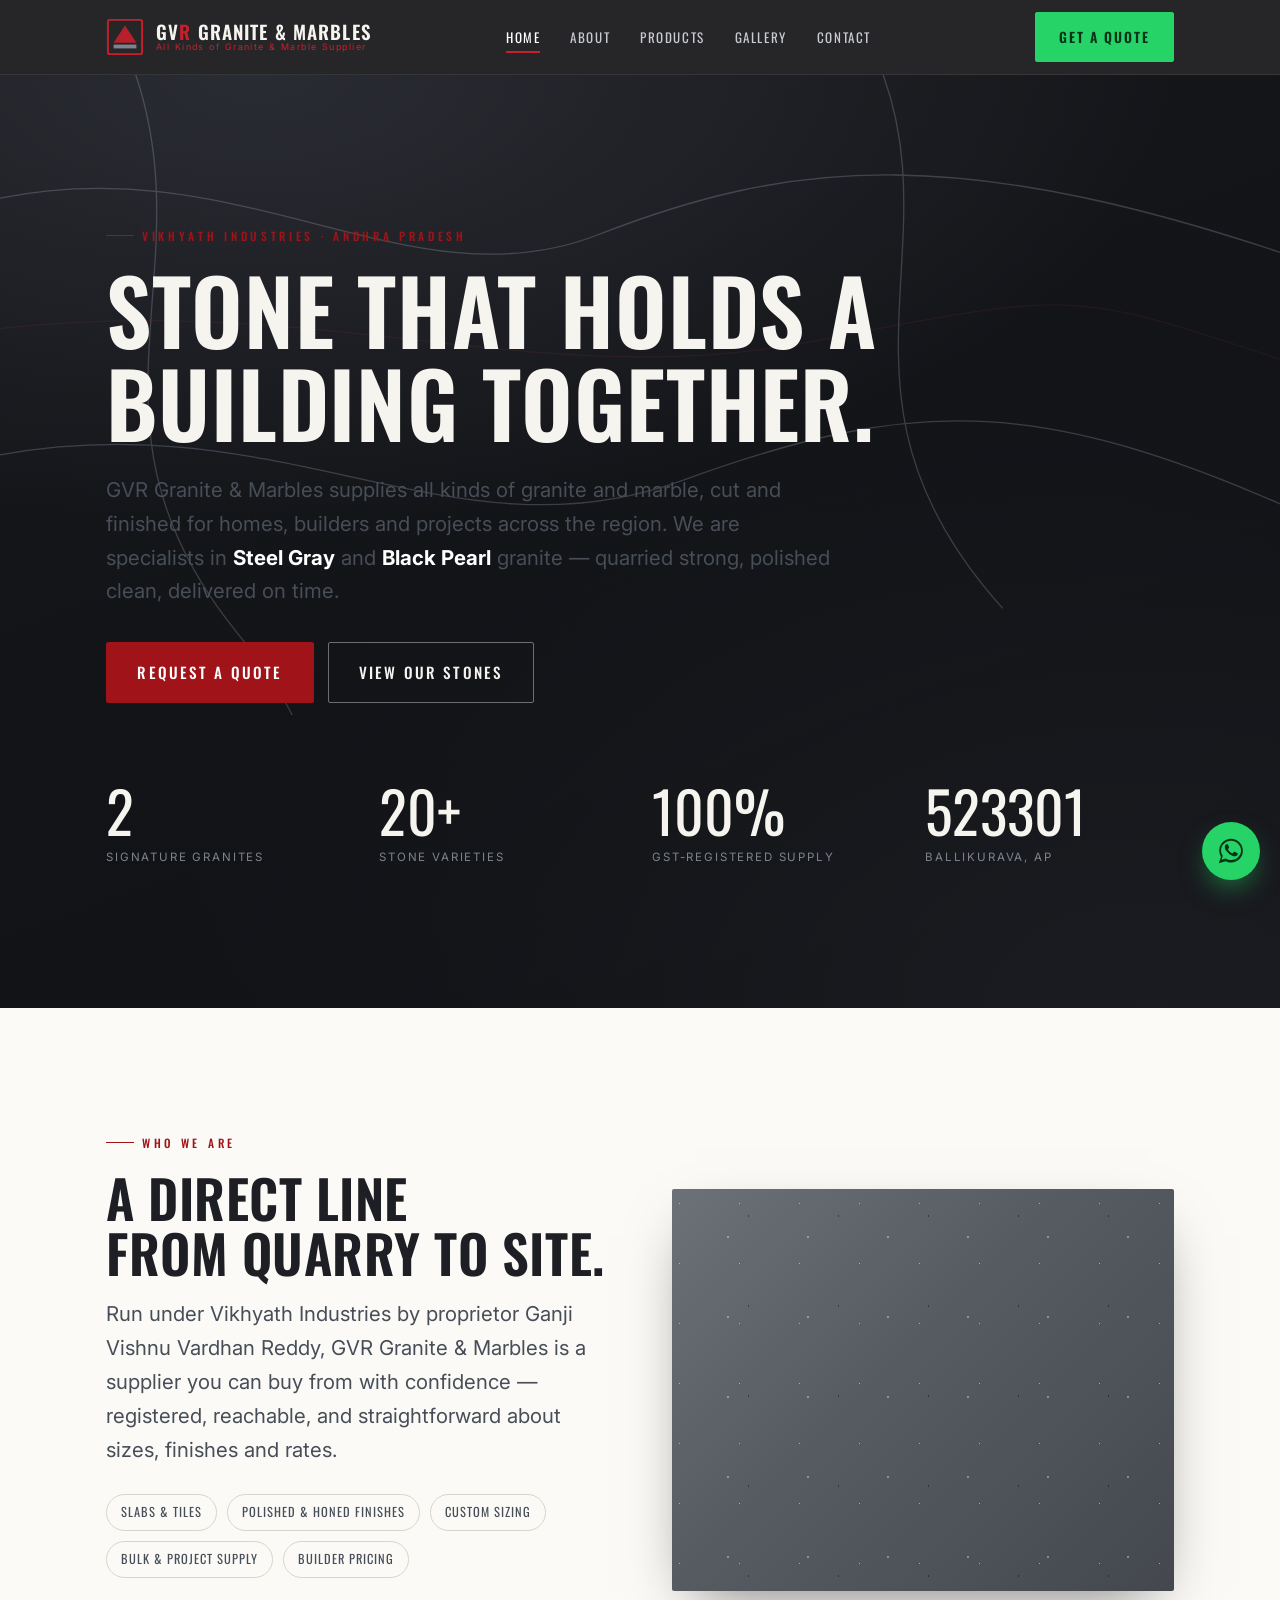
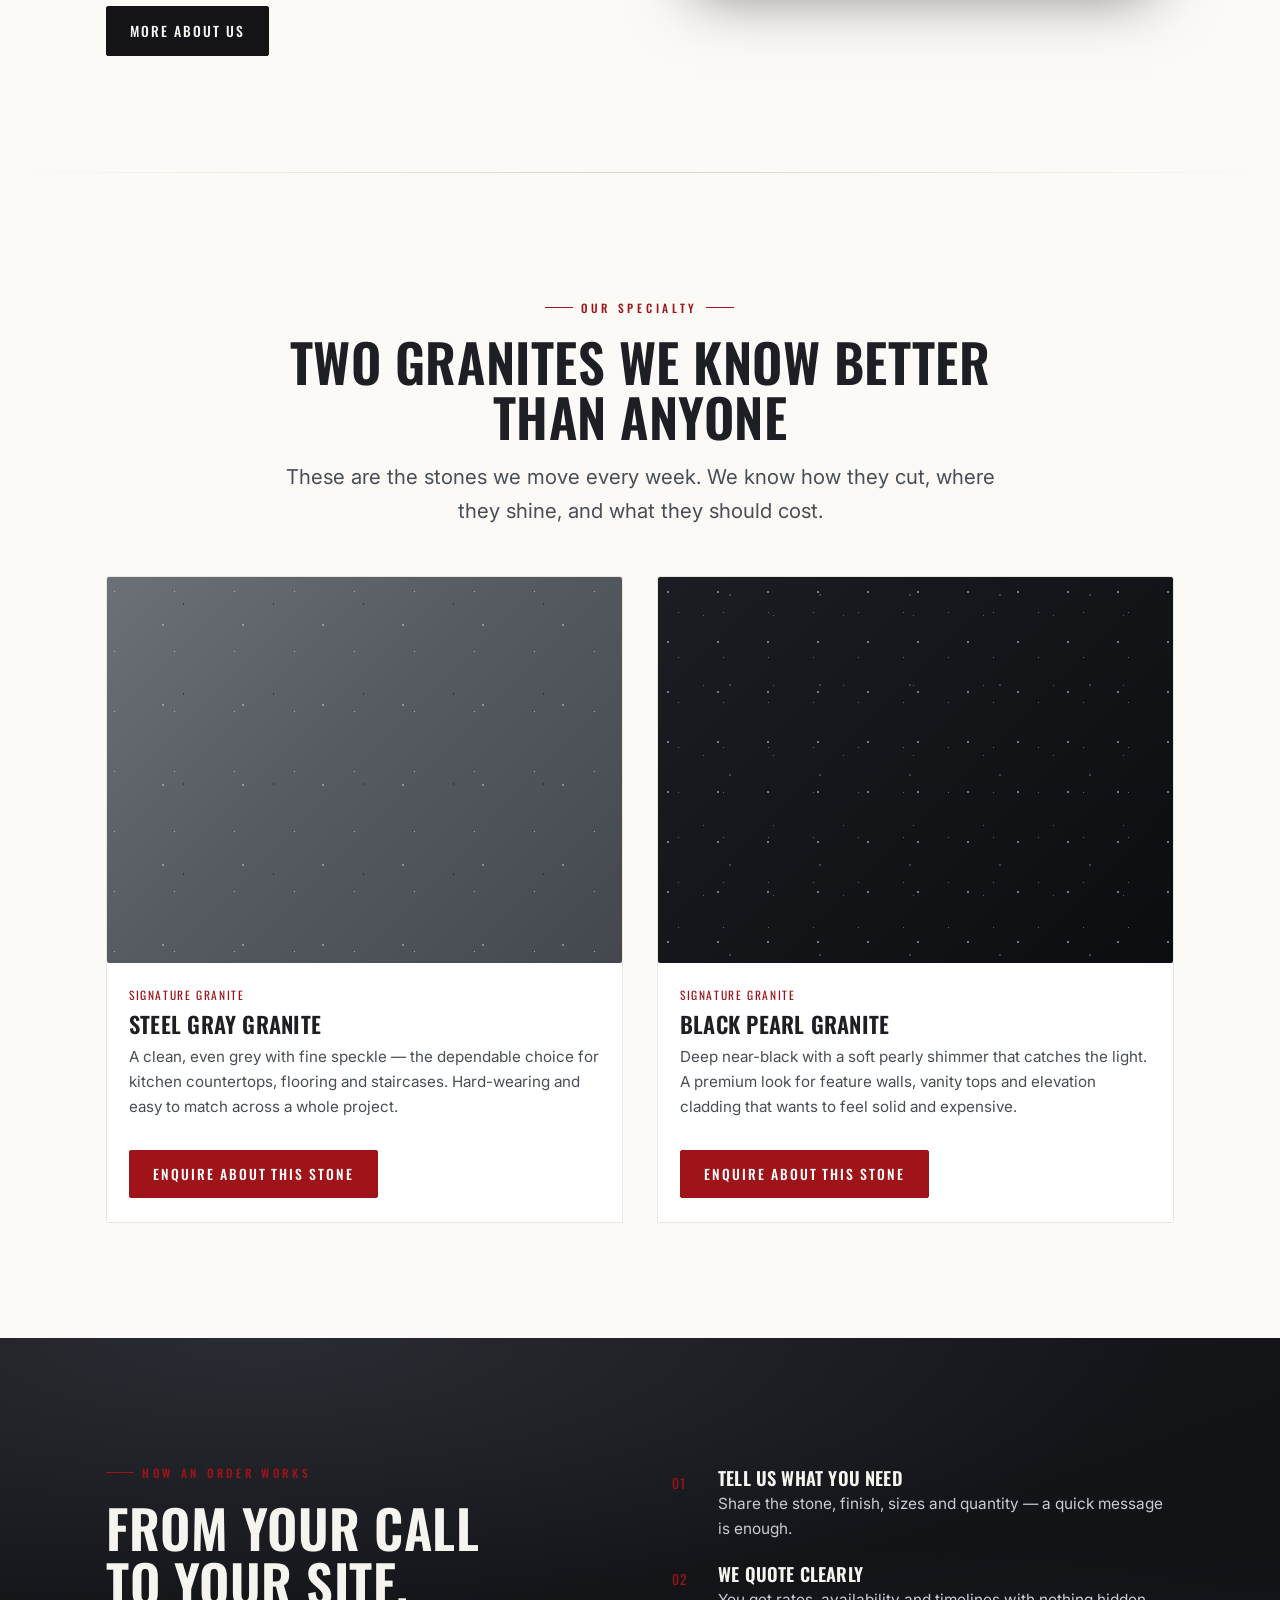
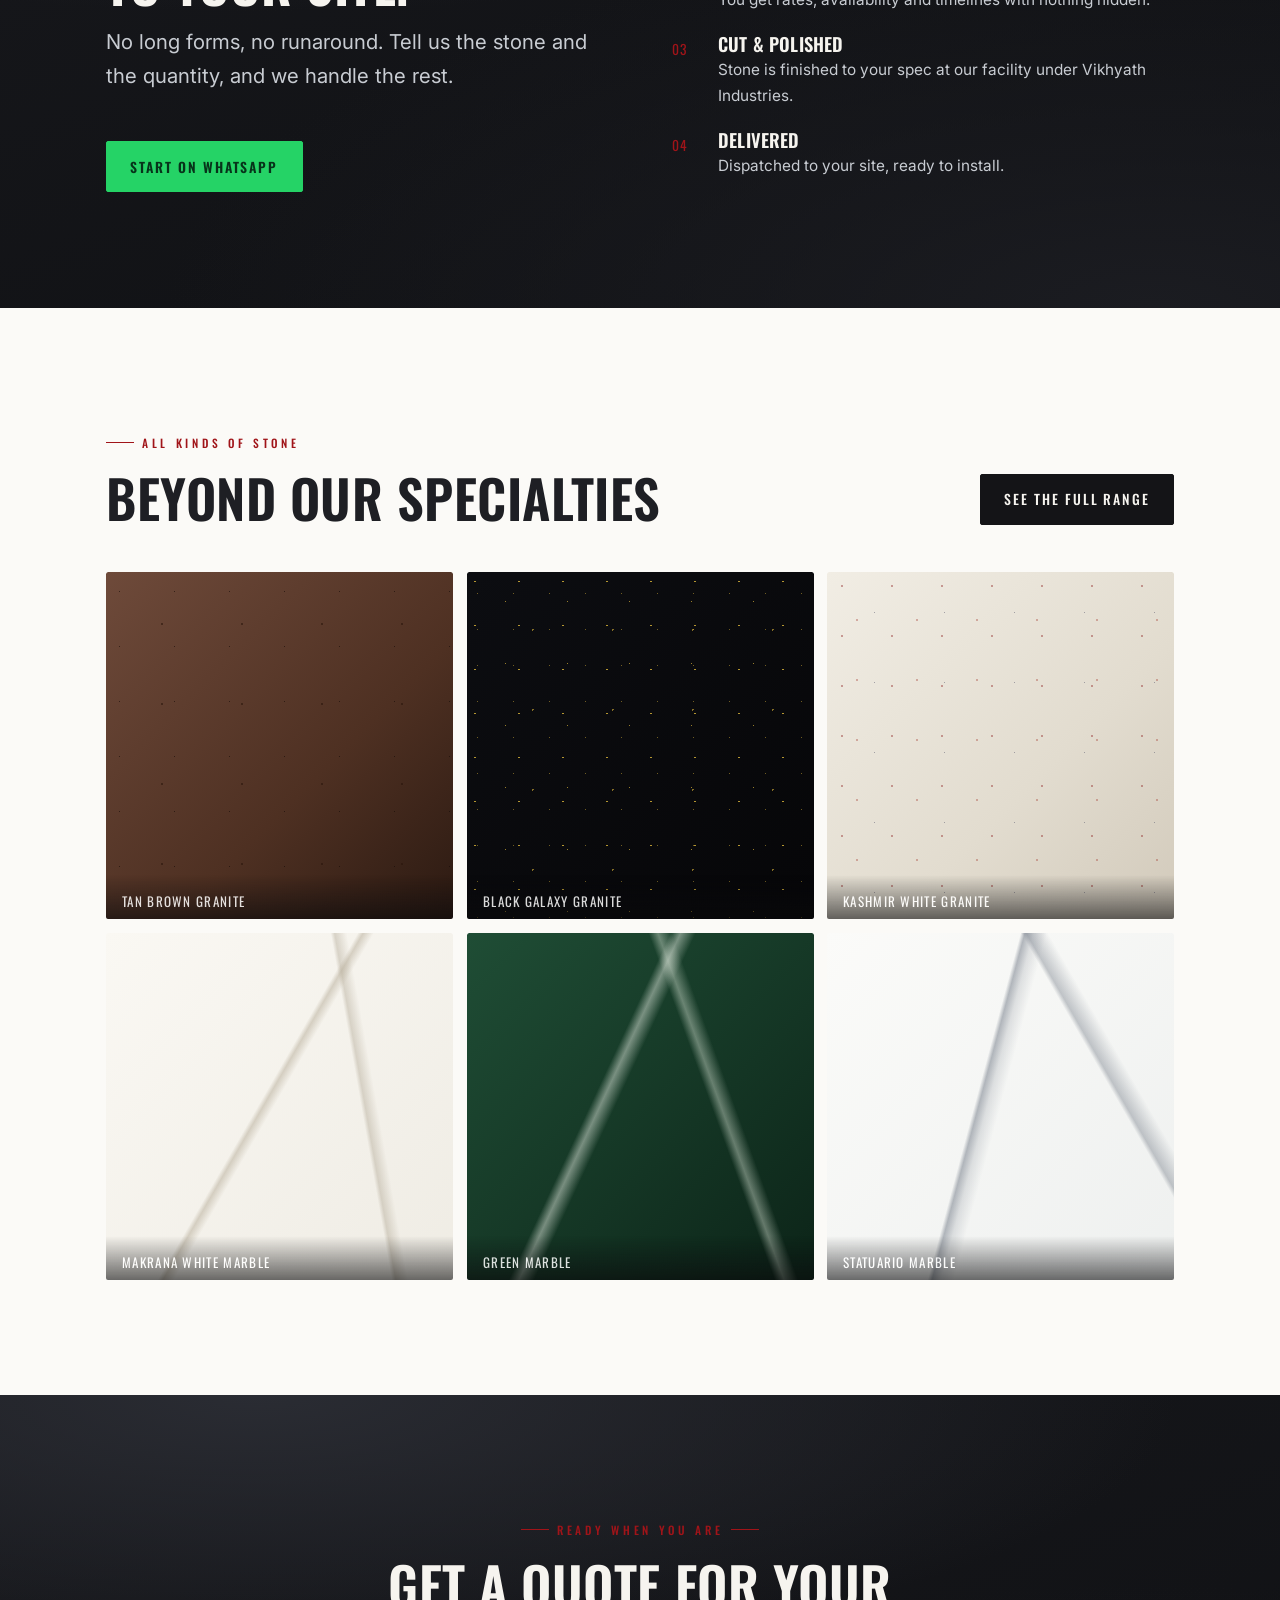
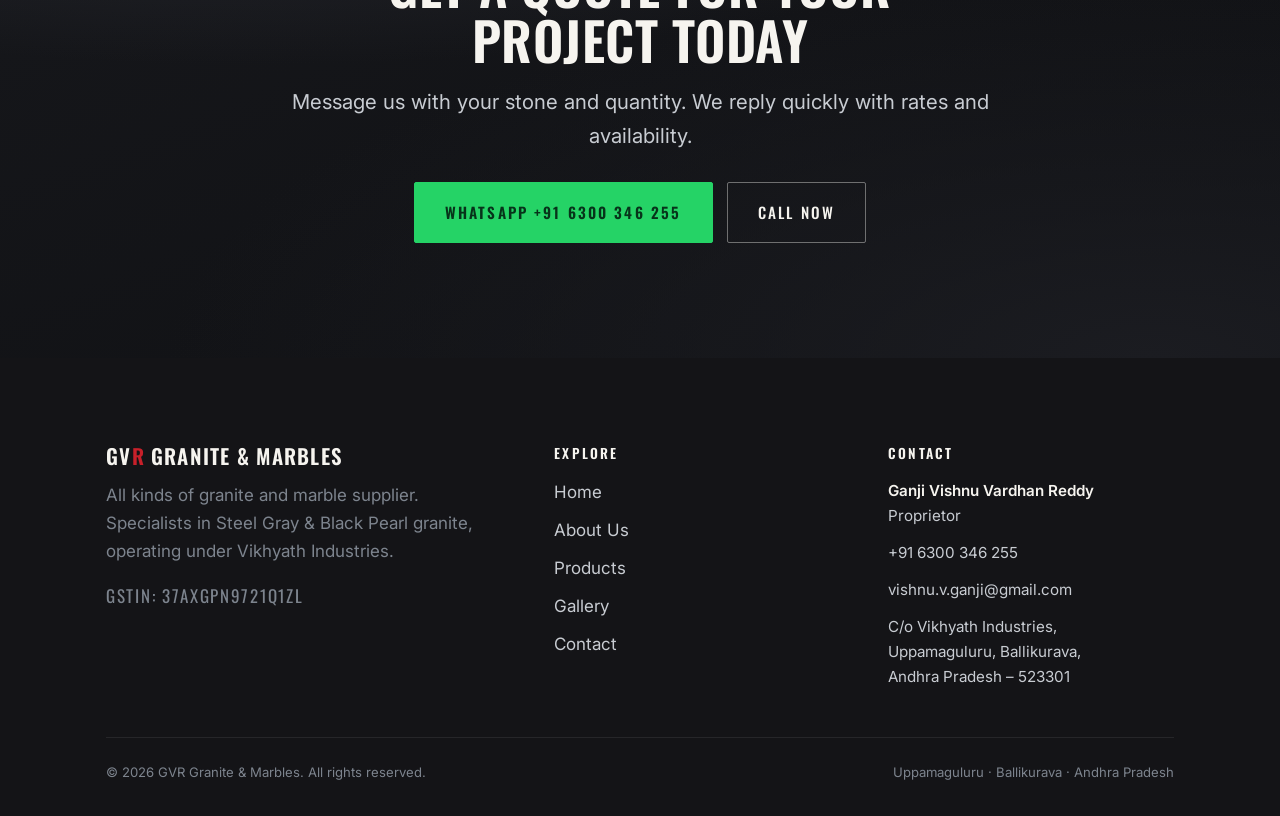
==== index.html @ cd46af51 "Add files via upload" ====
<!DOCTYPE html>
<html lang="en">
<head>
<meta charset="UTF-8" />
<meta name="viewport" content="width=device-width, initial-scale=1" />
<title>GVR Granite &amp; Marbles — All Kinds of Granite &amp; Marble Supplier | Andhra Pradesh</title>
<meta name="description" content="GVR Granite & Marbles — supplier of all kinds of granite and marble. Specialists in Steel Gray and Black Pearl granite. Based in Ballikurava, Andhra Pradesh. Get a quote on WhatsApp." />
<link rel="preconnect" href="https://fonts.googleapis.com" />
<link rel="preconnect" href="https://fonts.gstatic.com" crossorigin />
<link href="https://fonts.googleapis.com/css2?family=Oswald:wght@400;500;600;700&family=Inter:wght@400;500;600&display=swap" rel="stylesheet" />
<link rel="stylesheet" href="styles.css" />
</head>
<body>

<!-- ============ HEADER ============ -->
<header class="site-header">
  <div class="wrap nav">
    <a class="brand" href="index.html" aria-label="GVR Granite and Marbles home">
      <span class="brand__mark" aria-hidden="true">
        <svg viewBox="0 0 40 40" width="38" height="38" fill="none">
          <rect x="2" y="2" width="36" height="36" rx="2" stroke="#c8202a" stroke-width="2"/>
          <path d="M8 26 L20 8 L32 26 Z" fill="#c8202a" opacity="0.9"/>
          <rect x="8" y="28" width="24" height="4" fill="#7d848e"/>
        </svg>
      </span>
      <span class="brand__name">GV<span>R</span> Granite &amp; Marbles
        <span class="brand__sub">All Kinds of Granite &amp; Marble Supplier</span>
      </span>
    </a>

    <button class="nav__toggle" aria-label="Menu" aria-controls="navLinks" aria-expanded="false"><span></span></button>

    <ul class="nav__links" id="navLinks">
      <li><a href="index.html" aria-current="page">Home</a></li>
      <li><a href="about.html">About</a></li>
      <li><a href="products.html">Products</a></li>
      <li><a href="gallery.html">Gallery</a></li>
      <li><a href="contact.html">Contact</a></li>
      <li><a class="btn btn--wa btn--wa-mobile" href="https://wa.me/916300346255?text=Hello%20GVR%20Granite%20%26%20Marbles%2C%20I%27d%20like%20a%20quote." target="_blank" rel="noopener">WhatsApp Us</a></li>
    </ul>

    <div class="nav__cta">
      <a class="btn btn--wa" href="https://wa.me/916300346255?text=Hello%20GVR%20Granite%20%26%20Marbles%2C%20I%27d%20like%20a%20quote." target="_blank" rel="noopener">Get a Quote</a>
    </div>
  </div>
</header>

<!-- ============ HERO ============ -->
<section class="slab section" style="padding-block: clamp(72px,11vw,150px);">
  <svg class="slab__veins" viewBox="0 0 1200 600" preserveAspectRatio="xMidYMid slice" aria-hidden="true">
    <g stroke="#9aa3ad" fill="none" stroke-width="1.2" opacity="0.55">
      <path d="M-20 120 C 220 60, 380 220, 560 150 S 900 60, 1240 180"/>
      <path d="M-20 360 C 260 300, 420 460, 640 380 S 980 300, 1240 420"/>
      <path d="M120 -20 C 200 180, 60 320, 220 520 S 180 640, 260 640"/>
      <path d="M820 -20 C 900 160, 760 300, 940 500"/>
    </g>
    <g stroke="#c8202a" fill="none" stroke-width="0.8" opacity="0.28">
      <path d="M-20 240 C 300 200, 500 300, 760 250 S 1000 200, 1240 280"/>
    </g>
  </svg>

  <div class="wrap" style="position:relative;">
    <p class="eyebrow reveal">Vikhyath Industries · Andhra Pradesh</p>
    <h1 class="h-display reveal" style="max-width: 18ch;">Stone that holds a building together.</h1>
    <p class="lead reveal" style="margin-top: 24px;">
      GVR Granite &amp; Marbles supplies all kinds of granite and marble, cut and finished
      for homes, builders and projects across the region. We are specialists in
      <strong style="color:#fff;">Steel Gray</strong> and <strong style="color:#fff;">Black Pearl</strong> granite —
      quarried strong, polished clean, delivered on time.
    </p>
    <div class="btnrow reveal" style="margin-top: 34px;">
      <a class="btn btn--lg" href="contact.html">Request a Quote</a>
      <a class="btn btn--ghost btn--lg" href="products.html">View Our Stones</a>
    </div>

    <div class="stats mt-l reveal" style="margin-top: clamp(48px,7vw,80px);">
      <div><div class="stat__num" data-count="2">0</div><div class="stat__lbl">Signature Granites</div></div>
      <div><div class="stat__num" data-count="20" data-suffix="+">0</div><div class="stat__lbl">Stone Varieties</div></div>
      <div><div class="stat__num" data-count="100" data-suffix="%">0</div><div class="stat__lbl">GST-Registered Supply</div></div>
      <div><div class="stat__num">523301</div><div class="stat__lbl">Ballikurava, AP</div></div>
    </div>
  </div>
</section>

<!-- ============ INTRO / WHY ============ -->
<section class="section">
  <div class="wrap split">
    <div class="reveal">
      <p class="eyebrow">Who we are</p>
      <h2 class="h-section">A direct line<br>from quarry to site.</h2>
      <p class="lead" style="margin-top:18px;">
        Run under Vikhyath Industries by proprietor Ganji Vishnu Vardhan Reddy, GVR
        Granite &amp; Marbles is a supplier you can buy from with confidence — registered,
        reachable, and straightforward about sizes, finishes and rates.
      </p>
      <ul class="chips mt-m">
        <li>Slabs &amp; tiles</li>
        <li>Polished &amp; honed finishes</li>
        <li>Custom sizing</li>
        <li>Bulk &amp; project supply</li>
        <li>Builder pricing</li>
      </ul>
      <a class="btn btn--dark mt-m" href="about.html">More about us</a>
    </div>
    <div class="split__media reveal">
      <div class="swatch stone--steel-gray swatch--live" role="img" aria-label="Steel Gray granite texture"></div>
    </div>
  </div>
</section>

<hr class="divider-cut" />

<!-- ============ SPECIALTIES ============ -->
<section class="section">
  <div class="wrap">
    <div class="center" style="max-width:720px;margin-inline:auto;">
      <p class="eyebrow center reveal">Our specialty</p>
      <h2 class="h-section reveal">Two granites we know better than anyone</h2>
      <p class="lead reveal" style="margin:16px auto 0;">
        These are the stones we move every week. We know how they cut, where they shine,
        and what they should cost.
      </p>
    </div>

    <div class="grid grid--2 mt-l">
      <article class="card reveal">
        <div class="swatch stone--steel-gray" role="img" aria-label="Steel Gray granite"></div>
        <div class="card__body">
          <span class="card__meta">Signature granite</span>
          <h3 class="card__title">Steel Gray Granite</h3>
          <p class="card__text">A clean, even grey with fine speckle — the dependable choice for kitchen
            countertops, flooring and staircases. Hard-wearing and easy to match across a whole project.</p>
          <div class="card__foot">
            <button class="btn" data-enquire="Steel Gray Granite">Enquire about this stone</button>
          </div>
        </div>
      </article>

      <article class="card reveal">
        <div class="swatch stone--black-pearl" role="img" aria-label="Black Pearl granite"></div>
        <div class="card__body">
          <span class="card__meta">Signature granite</span>
          <h3 class="card__title">Black Pearl Granite</h3>
          <p class="card__text">Deep near-black with a soft pearly shimmer that catches the light. A premium look
            for feature walls, vanity tops and elevation cladding that wants to feel solid and expensive.</p>
          <div class="card__foot">
            <button class="btn" data-enquire="Black Pearl Granite">Enquire about this stone</button>
          </div>
        </div>
      </article>
    </div>
  </div>
</section>

<!-- ============ PROCESS ============ -->
<section class="slab section">
  <div class="wrap">
    <div class="split">
      <div class="reveal">
        <p class="eyebrow">How an order works</p>
        <h2 class="h-section" style="color:var(--marble);">From your call<br>to your site.</h2>
        <p class="lead" style="color:var(--mist);margin-top:16px;">
          No long forms, no runaround. Tell us the stone and the quantity, and we handle the rest.
        </p>
        <a class="btn btn--wa mt-m" href="https://wa.me/916300346255?text=Hello%2C%20I%27d%20like%20to%20start%20an%20order." target="_blank" rel="noopener">Start on WhatsApp</a>
      </div>
      <div class="reveal">
        <ul class="feature-list" style="--c:var(--marble);">
          <li><span class="fnum">01</span><div><h4 style="color:var(--marble);">Tell us what you need</h4><p style="color:var(--mist);">Share the stone, finish, sizes and quantity — a quick message is enough.</p></div></li>
          <li><span class="fnum">02</span><div><h4 style="color:var(--marble);">We quote clearly</h4><p style="color:var(--mist);">You get rates, availability and timelines with nothing hidden.</p></div></li>
          <li><span class="fnum">03</span><div><h4 style="color:var(--marble);">Cut &amp; polished</h4><p style="color:var(--mist);">Stone is finished to your spec at our facility under Vikhyath Industries.</p></div></li>
          <li><span class="fnum">04</span><div><h4 style="color:var(--marble);">Delivered</h4><p style="color:var(--mist);">Dispatched to your site, ready to install.</p></div></li>
        </ul>
      </div>
    </div>
  </div>
</section>

<!-- ============ RANGE PREVIEW ============ -->
<section class="section">
  <div class="wrap">
    <div style="display:flex;flex-wrap:wrap;justify-content:space-between;align-items:end;gap:18px;">
      <div class="reveal">
        <p class="eyebrow">All kinds of stone</p>
        <h2 class="h-section">Beyond our specialties</h2>
      </div>
      <a class="btn btn--dark reveal" href="products.html">See the full range</a>
    </div>

    <div class="gallery-grid mt-l">
      <figure class="reveal"><div class="swatch stone--tan-brown"></div><figcaption>Tan Brown Granite</figcaption></figure>
      <figure class="reveal"><div class="swatch stone--galaxy"></div><figcaption>Black Galaxy Granite</figcaption></figure>
      <figure class="reveal"><div class="swatch stone--kashmir-white"></div><figcaption>Kashmir White Granite</figcaption></figure>
      <figure class="reveal"><div class="swatch stone--makrana"></div><figcaption>Makrana White Marble</figcaption></figure>
      <figure class="reveal"><div class="swatch stone--green"></div><figcaption>Green Marble</figcaption></figure>
      <figure class="reveal"><div class="swatch stone--statuario"></div><figcaption>Statuario Marble</figcaption></figure>
    </div>
  </div>
</section>

<!-- ============ CTA BAND ============ -->
<section class="slab section">
  <div class="wrap cta-band">
    <p class="eyebrow center reveal">Ready when you are</p>
    <h2 class="h-section reveal">Get a quote for your project today</h2>
    <p class="lead reveal">Message us with your stone and quantity. We reply quickly with rates and availability.</p>
    <div class="btnrow reveal" style="justify-content:center;">
      <a class="btn btn--wa btn--lg" href="https://wa.me/916300346255?text=Hello%20GVR%20Granite%20%26%20Marbles%2C%20I%27d%20like%20a%20quote." target="_blank" rel="noopener">WhatsApp +91 6300 346 255</a>
      <a class="btn btn--ghost btn--lg" href="tel:+916300346255">Call now</a>
    </div>
  </div>
</section>

<!-- ============ FOOTER ============ -->
<footer class="site-footer">
  <div class="wrap">
    <div class="footer-grid">
      <div>
        <div class="brand" style="margin-bottom:14px;">
          <span class="brand__name" style="font-size:1.3rem;">GV<span style="color:var(--garnet-bright);">R</span> Granite &amp; Marbles</span>
        </div>
        <p class="muted" style="max-width:38ch;">All kinds of granite and marble supplier. Specialists in Steel Gray &amp; Black Pearl granite, operating under Vikhyath Industries.</p>
        <p class="gstin muted" style="margin-top:14px;">GSTIN: 37AXGPN9721Q1ZL</p>
      </div>
      <div>
        <h4>Explore</h4>
        <ul class="footer-links">
          <li><a href="index.html">Home</a></li>
          <li><a href="about.html">About Us</a></li>
          <li><a href="products.html">Products</a></li>
          <li><a href="gallery.html">Gallery</a></li>
          <li><a href="contact.html">Contact</a></li>
        </ul>
      </div>
      <div>
        <h4>Contact</h4>
        <div class="footer-contact">
          <div><strong>Ganji Vishnu Vardhan Reddy</strong><br>Proprietor</div>
          <a href="tel:+916300346255">+91 6300 346 255</a>
          <a href="mailto:vishnu.v.ganji@gmail.com">vishnu.v.ganji@gmail.com</a>
          <div>C/o Vikhyath Industries,<br>Uppamaguluru, Ballikurava,<br>Andhra Pradesh – 523301</div>
        </div>
      </div>
    </div>
    <div class="footer-bottom">
      <span>© <span id="year">2026</span> GVR Granite &amp; Marbles. All rights reserved.</span>
      <span>Uppamaguluru · Ballikurava · Andhra Pradesh</span>
    </div>
  </div>
</footer>

<!-- floating whatsapp -->
<a class="fab" href="https://wa.me/916300346255?text=Hello%20GVR%20Granite%20%26%20Marbles%2C%20I%27d%20like%20a%20quote." target="_blank" rel="noopener" aria-label="Chat on WhatsApp">
  <svg viewBox="0 0 32 32" fill="#07331a" aria-hidden="true"><path d="M16 3C9 3 3.5 8.5 3.5 15.5c0 2.4.7 4.6 1.8 6.5L3 29l7.2-2.2c1.8 1 3.9 1.5 6 1.5 7 0 12.5-5.5 12.5-12.5S23 3 16 3zm0 22.7c-1.9 0-3.7-.5-5.3-1.5l-.4-.2-4.3 1.3 1.3-4.2-.3-.4c-1-1.6-1.6-3.5-1.6-5.5C5.3 9.8 10.1 5 16 5s10.7 4.8 10.7 10.5S21.9 25.7 16 25.7zm6-7.9c-.3-.2-1.9-1-2.2-1-.3-.1-.5-.2-.8.2-.2.3-.8 1-1 1.2-.2.2-.4.2-.7.1-.3-.2-1.4-.5-2.6-1.6-1-.9-1.6-1.9-1.8-2.3-.2-.3 0-.5.1-.7l.5-.6c.2-.2.2-.4.4-.6.1-.2 0-.5 0-.6 0-.2-.8-1.9-1-2.6-.3-.7-.5-.6-.8-.6h-.6c-.2 0-.6.1-.9.4-.3.3-1.2 1.1-1.2 2.8s1.2 3.3 1.4 3.5c.2.2 2.5 3.8 6 5.3 2.1.9 2.9.9 4 .8.6-.1 1.9-.8 2.2-1.6.3-.8.3-1.4.2-1.6-.1-.1-.3-.2-.6-.3z"/></svg>
</a>

<div class="toast" id="toast" role="status" aria-live="polite"></div>

<script src="script.js"></script>
</body>
</html>
---- styles.css ----
/* =========================================================
   GVR GRANITE & MARBLES — shared stylesheet
   Design direction: "Polished Slab"
   Palette grounded in the product itself — Black Pearl,
   Steel Gray, marble cream — with a garnet-red accent.
   Display: Oswald (carved, monumental). Body: Inter.
   ========================================================= */

:root {
  --obsidian: #141417;
  --charcoal: #1e1f24;
  --charcoal-2: #26282e;
  --steel: #474e57;
  --slate: #7d848e;
  --mist: #c8ccd2;
  --marble: #f6f4ef;
  --paper: #fbfaf7;
  --garnet: #a01419;
  --garnet-bright: #c8202a;
  --whatsapp: #25d366;

  --maxw: 1180px;
  --gutter: clamp(20px, 5vw, 56px);
  --radius: 2px;

  --shadow-slab: 0 24px 60px -24px rgba(0, 0, 0, 0.55);
  --ease: cubic-bezier(0.22, 1, 0.36, 1);
}

/* ---------- reset ---------- */
*,
*::before,
*::after { box-sizing: border-box; }

html { scroll-behavior: smooth; }

@media (prefers-reduced-motion: reduce) {
  html { scroll-behavior: auto; }
  *,
  *::before,
  *::after {
    animation-duration: 0.001ms !important;
    transition-duration: 0.001ms !important;
  }
}

body {
  margin: 0;
  font-family: "Inter", system-ui, -apple-system, sans-serif;
  color: var(--charcoal);
  background: var(--paper);
  line-height: 1.65;
  font-size: 17px;
  -webkit-font-smoothing: antialiased;
  text-rendering: optimizeLegibility;
}

img { max-width: 100%; display: block; }

a { color: inherit; text-decoration: none; }

h1, h2, h3, h4 {
  font-family: "Oswald", "Inter", sans-serif;
  font-weight: 600;
  line-height: 1.04;
  letter-spacing: 0.01em;
  margin: 0;
}

p { margin: 0 0 1em; }

::selection { background: var(--garnet); color: #fff; }

/* ---------- layout helpers ---------- */
.wrap {
  width: 100%;
  max-width: var(--maxw);
  margin: 0 auto;
  padding-inline: var(--gutter);
}

.section { padding-block: clamp(64px, 9vw, 132px); }

.eyebrow {
  font-family: "Oswald", sans-serif;
  text-transform: uppercase;
  letter-spacing: 0.32em;
  font-size: 0.72rem;
  font-weight: 500;
  color: var(--garnet);
  display: inline-flex;
  align-items: center;
  gap: 0.7em;
  margin: 0 0 1.1rem;
}
.eyebrow::before {
  content: "";
  width: 28px;
  height: 1px;
  background: var(--garnet);
  display: inline-block;
}
.eyebrow.center { justify-content: center; }
.eyebrow.center::after {
  content: "";
  width: 28px;
  height: 1px;
  background: var(--garnet);
  display: inline-block;
}

.h-display {
  font-size: clamp(2.6rem, 7vw, 5.6rem);
  text-transform: uppercase;
}
.h-section {
  font-size: clamp(2rem, 4.4vw, 3.3rem);
  text-transform: uppercase;
}
.lead {
  font-size: clamp(1.05rem, 1.6vw, 1.3rem);
  color: var(--steel);
  max-width: 56ch;
}

/* ---------- buttons ---------- */
.btn {
  --bg: var(--garnet);
  --fg: #fff;
  display: inline-flex;
  align-items: center;
  gap: 0.65em;
  font-family: "Oswald", sans-serif;
  text-transform: uppercase;
  letter-spacing: 0.14em;
  font-weight: 500;
  font-size: 0.86rem;
  padding: 0.95em 1.7em;
  background: var(--bg);
  color: var(--fg);
  border: 1px solid var(--bg);
  border-radius: var(--radius);
  cursor: pointer;
  transition: transform 0.25s var(--ease), background 0.25s var(--ease),
    box-shadow 0.25s var(--ease);
}
.btn:hover { transform: translateY(-2px); box-shadow: 0 12px 26px -10px rgba(160, 20, 25, 0.6); }
.btn:focus-visible { outline: 3px solid var(--garnet-bright); outline-offset: 3px; }

.btn--ghost {
  --bg: transparent;
  --fg: var(--marble);
  border-color: rgba(246, 244, 239, 0.4);
}
.btn--ghost:hover { background: rgba(246, 244, 239, 0.08); box-shadow: none; }

.btn--dark { --bg: var(--obsidian); --fg: var(--marble); border-color: var(--obsidian); }
.btn--dark:hover { box-shadow: 0 12px 26px -12px rgba(0,0,0,0.5); }

.btn--wa { --bg: var(--whatsapp); --fg: #07331a; border-color: var(--whatsapp); font-weight: 600; }
.btn--wa:hover { box-shadow: 0 12px 26px -12px rgba(37, 211, 102, 0.6); }

.btn--lg { padding: 1.1em 2em; font-size: 0.95rem; }

.btnrow { display: flex; flex-wrap: wrap; gap: 14px; }

/* ---------- header / nav ---------- */
.site-header {
  position: sticky;
  top: 0;
  z-index: 50;
  background: rgba(20, 20, 23, 0.92);
  backdrop-filter: blur(10px);
  border-bottom: 1px solid rgba(255, 255, 255, 0.07);
}
.nav {
  display: flex;
  align-items: center;
  justify-content: space-between;
  gap: 24px;
  height: 74px;
}
.brand { display: flex; align-items: center; gap: 12px; color: var(--marble); }
.brand__mark {
  width: 38px; height: 38px;
  flex: none;
  display: grid; place-items: center;
}
.brand__name {
  font-family: "Oswald", sans-serif;
  font-weight: 600;
  text-transform: uppercase;
  letter-spacing: 0.06em;
  font-size: 1.18rem;
  line-height: 1;
}
.brand__name span { color: var(--garnet-bright); }
.brand__sub {
  display: block;
  font-family: "Inter", sans-serif;
  font-weight: 400;
  text-transform: none;
  letter-spacing: 0.16em;
  font-size: 0.56rem;
  color: var(--slate);
  margin-top: 3px;
}

.nav__links {
  display: flex;
  align-items: center;
  gap: 30px;
  list-style: none;
  margin: 0;
  padding: 0;
}
.nav__links a {
  color: var(--mist);
  font-family: "Oswald", sans-serif;
  text-transform: uppercase;
  letter-spacing: 0.12em;
  font-size: 0.82rem;
  font-weight: 400;
  padding: 6px 0;
  position: relative;
  transition: color 0.2s var(--ease);
}
.nav__links a::after {
  content: "";
  position: absolute;
  left: 0; bottom: 0;
  height: 2px; width: 0;
  background: var(--garnet-bright);
  transition: width 0.3s var(--ease);
}
.nav__links a:hover,
.nav__links a[aria-current="page"] { color: #fff; }
.nav__links a:hover::after,
.nav__links a[aria-current="page"]::after { width: 100%; }

.nav__cta { display: flex; align-items: center; gap: 14px; }

.nav__toggle {
  display: none;
  background: none;
  border: 1px solid rgba(255,255,255,0.25);
  border-radius: var(--radius);
  width: 44px; height: 40px;
  cursor: pointer;
  padding: 0;
}
.nav__toggle span,
.nav__toggle span::before,
.nav__toggle span::after {
  content: "";
  display: block;
  width: 20px; height: 2px;
  background: var(--marble);
  margin: 0 auto;
  position: relative;
  transition: 0.25s var(--ease);
}
.nav__toggle span::before { position: absolute; top: -6px; }
.nav__toggle span::after { position: absolute; top: 6px; }
.nav__toggle[aria-expanded="true"] span { background: transparent; }
.nav__toggle[aria-expanded="true"] span::before { top: 0; transform: rotate(45deg); }
.nav__toggle[aria-expanded="true"] span::after { top: 0; transform: rotate(-45deg); }

@media (max-width: 900px) {
  .nav__cta .btn { display: none; }
  .nav__toggle { display: block; }
  .nav__links {
    position: absolute;
    top: 74px; left: 0; right: 0;
    flex-direction: column;
    align-items: flex-start;
    gap: 0;
    background: var(--obsidian);
    border-bottom: 1px solid rgba(255,255,255,0.08);
    padding: 8px var(--gutter) 22px;
    max-height: 0;
    overflow: hidden;
    transition: max-height 0.35s var(--ease);
  }
  .nav__links.open { max-height: 380px; }
  .nav__links a { width: 100%; padding: 14px 0; font-size: 1rem; border-bottom: 1px solid rgba(255,255,255,0.06); }
  .nav__links li:last-child a { border-bottom: none; }
  .nav__links .btn--wa-mobile {
    display: inline-flex !important;
    margin-top: 12px;
    width: 100%;
    justify-content: center;
  }
}
.btn--wa-mobile { display: none; }

/* ---------- stone surface (signature) ---------- */
.slab {
  position: relative;
  background:
    radial-gradient(120% 80% at 20% 0%, #2a2c33 0%, transparent 60%),
    radial-gradient(140% 120% at 90% 100%, #1b1c21 0%, transparent 55%),
    linear-gradient(160deg, #17181c 0%, #0f1013 100%);
  color: var(--marble);
  overflow: hidden;
}
.slab__veins {
  position: absolute;
  inset: 0;
  opacity: 0.5;
  pointer-events: none;
  mix-blend-mode: screen;
}

/* speckle helper used on swatches */
.swatch {
  position: relative;
  aspect-ratio: 4 / 3;
  border-radius: var(--radius);
  overflow: hidden;
  background-color: #333;
}

/* named stone textures */
.stone--steel-gray {
  background:
    radial-gradient(1px 1px at 12% 24%, rgba(255,255,255,0.5) 50%, transparent 51%),
    radial-gradient(1.5px 1.5px at 70% 60%, rgba(255,255,255,0.35) 50%, transparent 51%),
    radial-gradient(1px 1px at 40% 80%, rgba(0,0,0,0.5) 50%, transparent 51%),
    radial-gradient(2px 2px at 85% 30%, rgba(0,0,0,0.4) 50%, transparent 51%),
    radial-gradient(1px 1px at 55% 15%, rgba(255,255,255,0.4) 50%, transparent 51%),
    linear-gradient(135deg, #6c7178 0%, #565b62 45%, #44484e 100%);
  background-size: 60px 60px, 80px 80px, 50px 50px, 90px 90px, 40px 40px, cover;
}
.stone--black-pearl {
  background:
    radial-gradient(1.5px 1.5px at 20% 30%, rgba(150,170,190,0.7) 50%, transparent 51%),
    radial-gradient(1px 1px at 65% 55%, rgba(120,140,160,0.6) 50%, transparent 51%),
    radial-gradient(2px 2px at 80% 20%, rgba(90,110,130,0.55) 50%, transparent 51%),
    radial-gradient(1px 1px at 45% 78%, rgba(160,180,200,0.5) 50%, transparent 51%),
    linear-gradient(135deg, #1b1d22 0%, #0c0d10 100%);
  background-size: 50px 50px, 70px 70px, 90px 90px, 45px 45px, cover;
}
.stone--tan-brown {
  background:
    radial-gradient(1.5px 1.5px at 25% 35%, rgba(20,10,5,0.6) 50%, transparent 51%),
    radial-gradient(2px 2px at 70% 65%, rgba(40,20,10,0.55) 50%, transparent 51%),
    radial-gradient(1px 1px at 50% 20%, rgba(220,200,180,0.4) 50%, transparent 51%),
    linear-gradient(135deg, #6e4a3a 0%, #4e3022 60%, #2c1a12 100%);
  background-size: 55px 55px, 80px 80px, 40px 40px, cover;
}
.stone--galaxy {
  background:
    radial-gradient(1.5px 1.5px at 18% 22%, rgba(212,175,55,0.85) 50%, transparent 51%),
    radial-gradient(1px 1px at 62% 48%, rgba(212,175,55,0.7) 50%, transparent 51%),
    radial-gradient(2px 2px at 82% 72%, rgba(212,175,55,0.6) 50%, transparent 51%),
    radial-gradient(1px 1px at 40% 80%, rgba(212,175,55,0.65) 50%, transparent 51%),
    radial-gradient(1px 1px at 30% 60%, rgba(212,175,55,0.5) 50%, transparent 51%),
    linear-gradient(135deg, #0c0d11 0%, #060608 100%);
  background-size: 44px 44px, 62px 62px, 80px 80px, 50px 50px, 36px 36px, cover;
}
.stone--kashmir-white {
  background:
    radial-gradient(1.5px 1.5px at 30% 28%, rgba(140,30,30,0.4) 50%, transparent 51%),
    radial-gradient(1px 1px at 68% 58%, rgba(90,90,110,0.5) 50%, transparent 51%),
    radial-gradient(2px 2px at 50% 80%, rgba(160,50,40,0.35) 50%, transparent 51%),
    linear-gradient(135deg, #f1ede4 0%, #e2dccf 60%, #d2cabb 100%);
  background-size: 50px 50px, 70px 70px, 60px 60px, cover;
}
.stone--makrana {
  background:
    linear-gradient(120deg, transparent 0%, transparent 46%, rgba(180,170,150,0.5) 47%, transparent 49%),
    linear-gradient(80deg, transparent 0%, transparent 70%, rgba(170,160,140,0.4) 71%, transparent 74%),
    linear-gradient(135deg, #faf8f3 0%, #efece4 100%);
  background-size: cover, cover, cover;
}
.stone--green {
  background:
    linear-gradient(115deg, transparent 0%, transparent 40%, rgba(240,245,235,0.45) 42%, transparent 45%),
    linear-gradient(70deg, transparent 0%, transparent 65%, rgba(230,240,225,0.4) 67%, transparent 70%),
    linear-gradient(135deg, #1f4d35 0%, #143524 60%, #0c2418 100%);
  background-size: cover;
}
.stone--statuario {
  background:
    linear-gradient(105deg, transparent 0%, transparent 44%, rgba(120,128,140,0.55) 45%, rgba(120,128,140,0.2) 47%, transparent 50%),
    linear-gradient(60deg, transparent 0%, transparent 72%, rgba(110,118,130,0.4) 73%, transparent 77%),
    linear-gradient(135deg, #fbfbf9 0%, #eef0ef 100%);
  background-size: cover;
}

/* ---------- footer ---------- */
.site-footer {
  background: var(--obsidian);
  color: var(--mist);
  padding-block: clamp(56px, 7vw, 88px) 32px;
}
.footer-grid {
  display: grid;
  grid-template-columns: 1.4fr 1fr 1fr;
  gap: 48px;
}
.site-footer h4 {
  color: var(--marble);
  text-transform: uppercase;
  letter-spacing: 0.16em;
  font-size: 0.85rem;
  margin-bottom: 1.1rem;
}
.site-footer a:hover { color: #fff; }
.footer-links { list-style: none; margin: 0; padding: 0; display: grid; gap: 10px; }
.footer-contact { display: grid; gap: 12px; font-size: 0.95rem; }
.footer-contact strong { color: var(--marble); font-weight: 600; }
.footer-bottom {
  margin-top: 48px;
  padding-top: 24px;
  border-top: 1px solid rgba(255,255,255,0.08);
  display: flex;
  flex-wrap: wrap;
  justify-content: space-between;
  gap: 12px;
  font-size: 0.82rem;
  color: var(--slate);
}
.gstin { font-family: "Oswald", sans-serif; letter-spacing: 0.1em; }
@media (max-width: 760px) {
  .footer-grid { grid-template-columns: 1fr; gap: 36px; }
}

/* ---------- floating whatsapp ---------- */
.fab {
  position: fixed;
  right: 20px; bottom: 20px;
  z-index: 60;
  width: 58px; height: 58px;
  border-radius: 50%;
  background: var(--whatsapp);
  display: grid; place-items: center;
  box-shadow: 0 12px 28px -8px rgba(37, 211, 102, 0.6);
  transition: transform 0.25s var(--ease);
  animation: fab-pulse 2.6s infinite;
}
.fab:hover { transform: scale(1.08); }
.fab svg { width: 30px; height: 30px; }
@keyframes fab-pulse {
  0% { box-shadow: 0 12px 28px -8px rgba(37,211,102,0.6), 0 0 0 0 rgba(37,211,102,0.45); }
  70% { box-shadow: 0 12px 28px -8px rgba(37,211,102,0.6), 0 0 0 16px rgba(37,211,102,0); }
  100% { box-shadow: 0 12px 28px -8px rgba(37,211,102,0.6), 0 0 0 0 rgba(37,211,102,0); }
}

/* ---------- generic cards / grids ---------- */
.grid { display: grid; gap: clamp(20px, 3vw, 34px); }
.grid--3 { grid-template-columns: repeat(3, 1fr); }
.grid--2 { grid-template-columns: repeat(2, 1fr); }
.grid--4 { grid-template-columns: repeat(4, 1fr); }
@media (max-width: 900px) {
  .grid--3, .grid--4 { grid-template-columns: repeat(2, 1fr); }
}
@media (max-width: 600px) {
  .grid--2, .grid--3, .grid--4 { grid-template-columns: 1fr; }
}

.card {
  background: #fff;
  border: 1px solid #e9e6df;
  border-radius: var(--radius);
  overflow: hidden;
  display: flex;
  flex-direction: column;
  transition: transform 0.3s var(--ease), box-shadow 0.3s var(--ease);
}
.card:hover { transform: translateY(-4px); box-shadow: var(--shadow-slab); }
.card__body { padding: 22px 22px 24px; display: flex; flex-direction: column; flex: 1; gap: 8px; }
.card__title { font-size: 1.4rem; text-transform: uppercase; }
.card__meta {
  font-family: "Oswald", sans-serif;
  text-transform: uppercase;
  letter-spacing: 0.14em;
  font-size: 0.72rem;
  color: var(--garnet);
}
.card__text { color: var(--steel); font-size: 0.95rem; }
.card__foot { margin-top: auto; padding-top: 8px; }

/* reveal-on-scroll */
.reveal { opacity: 0; transform: translateY(22px); transition: opacity 0.7s var(--ease), transform 0.7s var(--ease); }
.reveal.is-in { opacity: 1; transform: none; }

/* a chip list */
.chips { display: flex; flex-wrap: wrap; gap: 10px; list-style: none; margin: 0; padding: 0; }
.chips li {
  font-family: "Oswald", sans-serif;
  text-transform: uppercase;
  letter-spacing: 0.08em;
  font-size: 0.78rem;
  padding: 7px 14px;
  border: 1px solid #d8d4cb;
  border-radius: 999px;
  color: var(--steel);
}

/* stat band */
.stats { display: grid; grid-template-columns: repeat(4, 1fr); gap: 24px; }
.stat__num { font-family: "Oswald", sans-serif; font-size: clamp(2.4rem, 5vw, 3.6rem); color: var(--marble); line-height: 1; }
.stat__lbl { text-transform: uppercase; letter-spacing: 0.16em; font-size: 0.72rem; color: var(--slate); margin-top: 8px; }
@media (max-width: 700px) { .stats { grid-template-columns: repeat(2, 1fr); gap: 32px; } }

/* simple list with rule markers */
.feature-list { list-style: none; margin: 0; padding: 0; display: grid; gap: 22px; }
.feature-list li { display: grid; grid-template-columns: 30px 1fr; gap: 16px; align-items: start; }
.feature-list .fnum {
  font-family: "Oswald", sans-serif;
  color: var(--garnet);
  font-size: 0.85rem;
  letter-spacing: 0.1em;
  padding-top: 4px;
}
.feature-list h4 { text-transform: uppercase; font-size: 1.15rem; margin-bottom: 4px; }
.feature-list p { color: var(--steel); margin: 0; font-size: 0.96rem; }

/* page hero (interior) */
.page-hero { padding-block: clamp(80px, 11vw, 150px) clamp(56px, 8vw, 110px); }
.page-hero .h-display { max-width: 16ch; }
.page-hero .lead { margin-top: 22px; color: var(--mist); }

/* breadcrumb-ish kicker */
.kicker { color: var(--slate); font-size: 0.9rem; }

/* forms */
.field { display: grid; gap: 7px; margin-bottom: 18px; }
.field label {
  font-family: "Oswald", sans-serif;
  text-transform: uppercase;
  letter-spacing: 0.12em;
  font-size: 0.74rem;
  color: var(--steel);
}
.field input,
.field select,
.field textarea {
  font-family: inherit;
  font-size: 1rem;
  padding: 13px 15px;
  border: 1px solid #d6d2c9;
  border-radius: var(--radius);
  background: #fff;
  color: var(--charcoal);
  transition: border-color 0.2s var(--ease), box-shadow 0.2s var(--ease);
}
.field input:focus,
.field select:focus,
.field textarea:focus {
  outline: none;
  border-color: var(--garnet);
  box-shadow: 0 0 0 3px rgba(160,20,25,0.12);
}
.field textarea { resize: vertical; min-height: 120px; }
.form-note { font-size: 0.85rem; color: var(--slate); margin-top: 4px; }
.two-col { display: grid; grid-template-columns: 1fr 1fr; gap: 18px; }
@media (max-width: 560px) { .two-col { grid-template-columns: 1fr; } }

/* contact detail block */
.contact-line { display: flex; gap: 14px; align-items: flex-start; margin-bottom: 22px; }
.contact-line .ci {
  flex: none; width: 42px; height: 42px;
  border-radius: var(--radius);
  background: var(--obsidian);
  color: var(--marble);
  display: grid; place-items: center;
}
.contact-line .ci svg { width: 20px; height: 20px; }
.contact-line .cl-label { font-family:"Oswald",sans-serif; text-transform: uppercase; letter-spacing: 0.14em; font-size: 0.72rem; color: var(--garnet); }
.contact-line .cl-value { font-size: 1.02rem; color: var(--charcoal); }
.contact-line a.cl-value:hover { color: var(--garnet); }

/* gallery */
.gallery-grid { display: grid; grid-template-columns: repeat(3, 1fr); gap: 14px; }
.gallery-grid figure { margin: 0; position: relative; border-radius: var(--radius); overflow: hidden; }
.gallery-grid .swatch { aspect-ratio: 1; }
.gallery-grid figcaption {
  position: absolute; left: 0; right: 0; bottom: 0;
  padding: 16px 16px 14px;
  background: linear-gradient(transparent, rgba(10,10,12,0.82));
  color: #fff;
  font-family: "Oswald", sans-serif;
  text-transform: uppercase;
  letter-spacing: 0.1em;
  font-size: 0.82rem;
  transform: translateY(8px);
  opacity: 0.85;
  transition: 0.3s var(--ease);
}
.gallery-grid figure:hover figcaption { transform: none; opacity: 1; }
.gallery-grid .tall { grid-row: span 2; }
.gallery-grid .tall .swatch { aspect-ratio: 1 / 2.05; }
@media (max-width: 760px) {
  .gallery-grid { grid-template-columns: repeat(2, 1fr); }
  .gallery-grid .tall { grid-row: span 1; }
  .gallery-grid .tall .swatch { aspect-ratio: 1; }
}

/* cta band */
.cta-band { text-align: center; }
.cta-band .h-section { max-width: 18ch; margin: 0 auto 18px; }
.cta-band .lead { margin: 0 auto 30px; color: var(--mist); }

/* split section */
.split { display: grid; grid-template-columns: 1fr 1fr; gap: clamp(28px, 5vw, 72px); align-items: center; }
.split--reverse .split__media { order: -1; }
@media (max-width: 820px) { .split { grid-template-columns: 1fr; } .split--reverse .split__media { order: 0; } }
.split__media .swatch { aspect-ratio: 5 / 4; box-shadow: var(--shadow-slab); }

/* toast */
.toast {
  position: fixed; left: 50%; bottom: 90px; transform: translateX(-50%) translateY(20px);
  background: var(--obsidian); color: var(--marble);
  padding: 14px 22px; border-radius: var(--radius);
  font-size: 0.92rem; box-shadow: var(--shadow-slab);
  opacity: 0; pointer-events: none; transition: 0.3s var(--ease); z-index: 80;
  border-left: 3px solid var(--garnet-bright);
  max-width: 90vw;
}
.toast.show { opacity: 1; transform: translateX(-50%) translateY(0); }

/* misc */
.muted { color: var(--slate); }
.center { text-align: center; }
.mt-s { margin-top: 14px; }
.mt-m { margin-top: 28px; }
.mt-l { margin-top: 48px; }
.divider-cut { height: 1px; background: linear-gradient(90deg, transparent, #d8d4cb, transparent); border: 0; margin: 0; }

/* =========================================================
   POLISH & MOTION LAYER (added)
   ========================================================= */

/* scroll progress bar (injected by JS) */
.scroll-progress {
  position: fixed; top: 0; left: 0; height: 3px; width: 0%;
  background: linear-gradient(90deg, var(--garnet), var(--garnet-bright));
  z-index: 100; transition: width 0.1s linear;
  box-shadow: 0 0 10px rgba(200,32,42,0.5);
}

/* header tightens & darkens on scroll */
.site-header { transition: background 0.3s var(--ease), box-shadow 0.3s var(--ease); }
.site-header.scrolled {
  background: rgba(15,15,18,0.97);
  box-shadow: 0 8px 30px -12px rgba(0,0,0,0.6);
}
.site-header.scrolled .nav { height: 62px; transition: height 0.3s var(--ease); }
.nav { transition: height 0.3s var(--ease); }
.brand__mark svg { transition: transform 0.5s var(--ease); }
.brand:hover .brand__mark svg { transform: rotate(-6deg) scale(1.06); }

/* page-load: hero veins drift in */
.slab__veins { animation: veins-fade 1.6s var(--ease) both; }
@keyframes veins-fade { from { opacity: 0; transform: scale(1.04); } to { opacity: 0.5; } }

/* reveal direction variants */
.reveal { will-change: opacity, transform; }
.reveal--left  { transform: translateX(-32px); }
.reveal--right { transform: translateX(32px); }
.reveal--scale { transform: scale(0.96); }
.reveal--left.is-in, .reveal--right.is-in, .reveal--scale.is-in { transform: none; }

/* polished-stone light sweep on every swatch (hover) */
.swatch::after {
  content: "";
  position: absolute; inset: 0;
  background: linear-gradient(115deg, transparent 30%, rgba(255,255,255,0.22) 48%, rgba(255,255,255,0.05) 56%, transparent 70%);
  transform: translateX(-120%);
  transition: transform 0.9s var(--ease);
  pointer-events: none;
}
.swatch:hover::after,
.card:hover .swatch::after { transform: translateX(120%); }

/* ambient continuous sheen for feature swatches */
.swatch--live::after {
  animation: sheen 5.5s var(--ease) infinite;
  transition: none;
}
@keyframes sheen {
  0%   { transform: translateX(-120%); }
  55%  { transform: translateX(120%); }
  100% { transform: translateX(120%); }
}

/* card media zoom + smoother lift */
.card .swatch { transition: transform 0.6s var(--ease); }
.card:hover .swatch { transform: scale(1.05); }
.card { will-change: transform; }

/* animated stat counters */
.stat__num { font-variant-numeric: tabular-nums; }

/* button gleam */
.btn { position: relative; overflow: hidden; }
.btn::before {
  content: ""; position: absolute; top: 0; left: 0; height: 100%; width: 40%;
  background: linear-gradient(120deg, transparent, rgba(255,255,255,0.28), transparent);
  transform: translateX(-160%) skewX(-18deg);
  transition: transform 0.7s var(--ease);
}
.btn:hover::before { transform: translateX(320%) skewX(-18deg); }
.btn--wa::before { background: linear-gradient(120deg, transparent, rgba(255,255,255,0.45), transparent); }

/* nav link entrance on load */
.nav__links a { animation: navin 0.5s var(--ease) both; }
@media (min-width: 901px) {
  .nav__links li:nth-child(1) a { animation-delay: 0.05s; }
  .nav__links li:nth-child(2) a { animation-delay: 0.10s; }
  .nav__links li:nth-child(3) a { animation-delay: 0.15s; }
  .nav__links li:nth-child(4) a { animation-delay: 0.20s; }
  .nav__links li:nth-child(5) a { animation-delay: 0.25s; }
}
@keyframes navin { from { opacity: 0; transform: translateY(-6px); } to { opacity: 1; } }

/* fab tooltip */
.fab { position: fixed; }
.fab::after {
  content: "Chat with us";
  position: absolute; right: 70px; top: 50%; transform: translateY(-50%) translateX(8px);
  background: var(--obsidian); color: var(--marble);
  font-size: 0.78rem; white-space: nowrap;
  padding: 7px 12px; border-radius: var(--radius);
  opacity: 0; pointer-events: none; transition: 0.25s var(--ease);
  box-shadow: var(--shadow-slab);
}
.fab:hover::after { opacity: 1; transform: translateY(-50%) translateX(0); }

/* gallery figure subtle float-in handled by reveal; add hover scale */
.gallery-grid figure .swatch { transition: transform 0.6s var(--ease); }
.gallery-grid figure:hover .swatch { transform: scale(1.04); }

/* chips hover */
.chips li { transition: border-color 0.25s var(--ease), color 0.25s var(--ease), transform 0.25s var(--ease); }
.chips li:hover { border-color: var(--garnet); color: var(--garnet); transform: translateY(-2px); }

/* contact icon hover */
.contact-line .ci { transition: background 0.25s var(--ease), transform 0.25s var(--ease); }
.contact-line:hover .ci { background: var(--garnet); transform: translateY(-2px); }

/* feature-list number tick */
.feature-list .fnum { transition: transform 0.25s var(--ease); }
.feature-list li:hover .fnum { transform: translateX(3px); }

/* respect reduced motion for the new layer */
@media (prefers-reduced-motion: reduce) {
  .slab__veins, .swatch--live::after, .nav__links a, .btn::before { animation: none !important; }
  .swatch::after { display: none; }
}
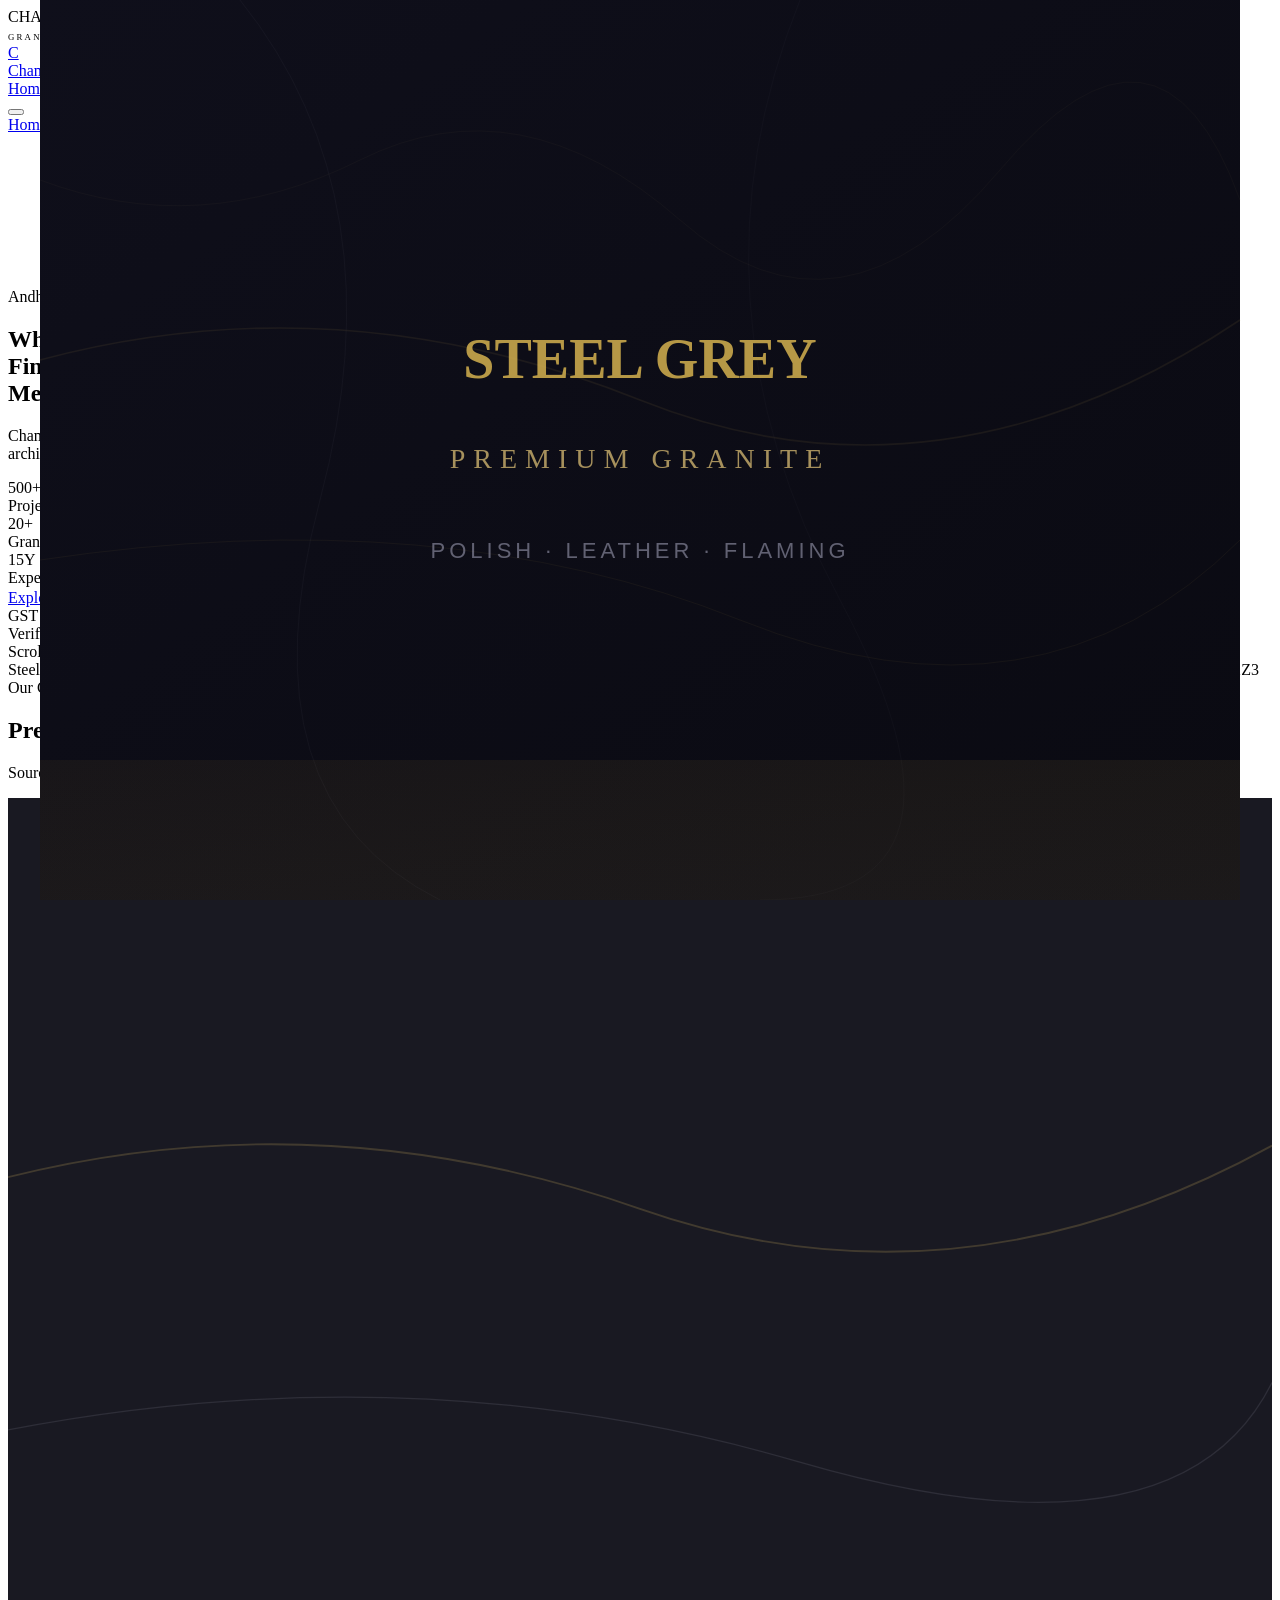
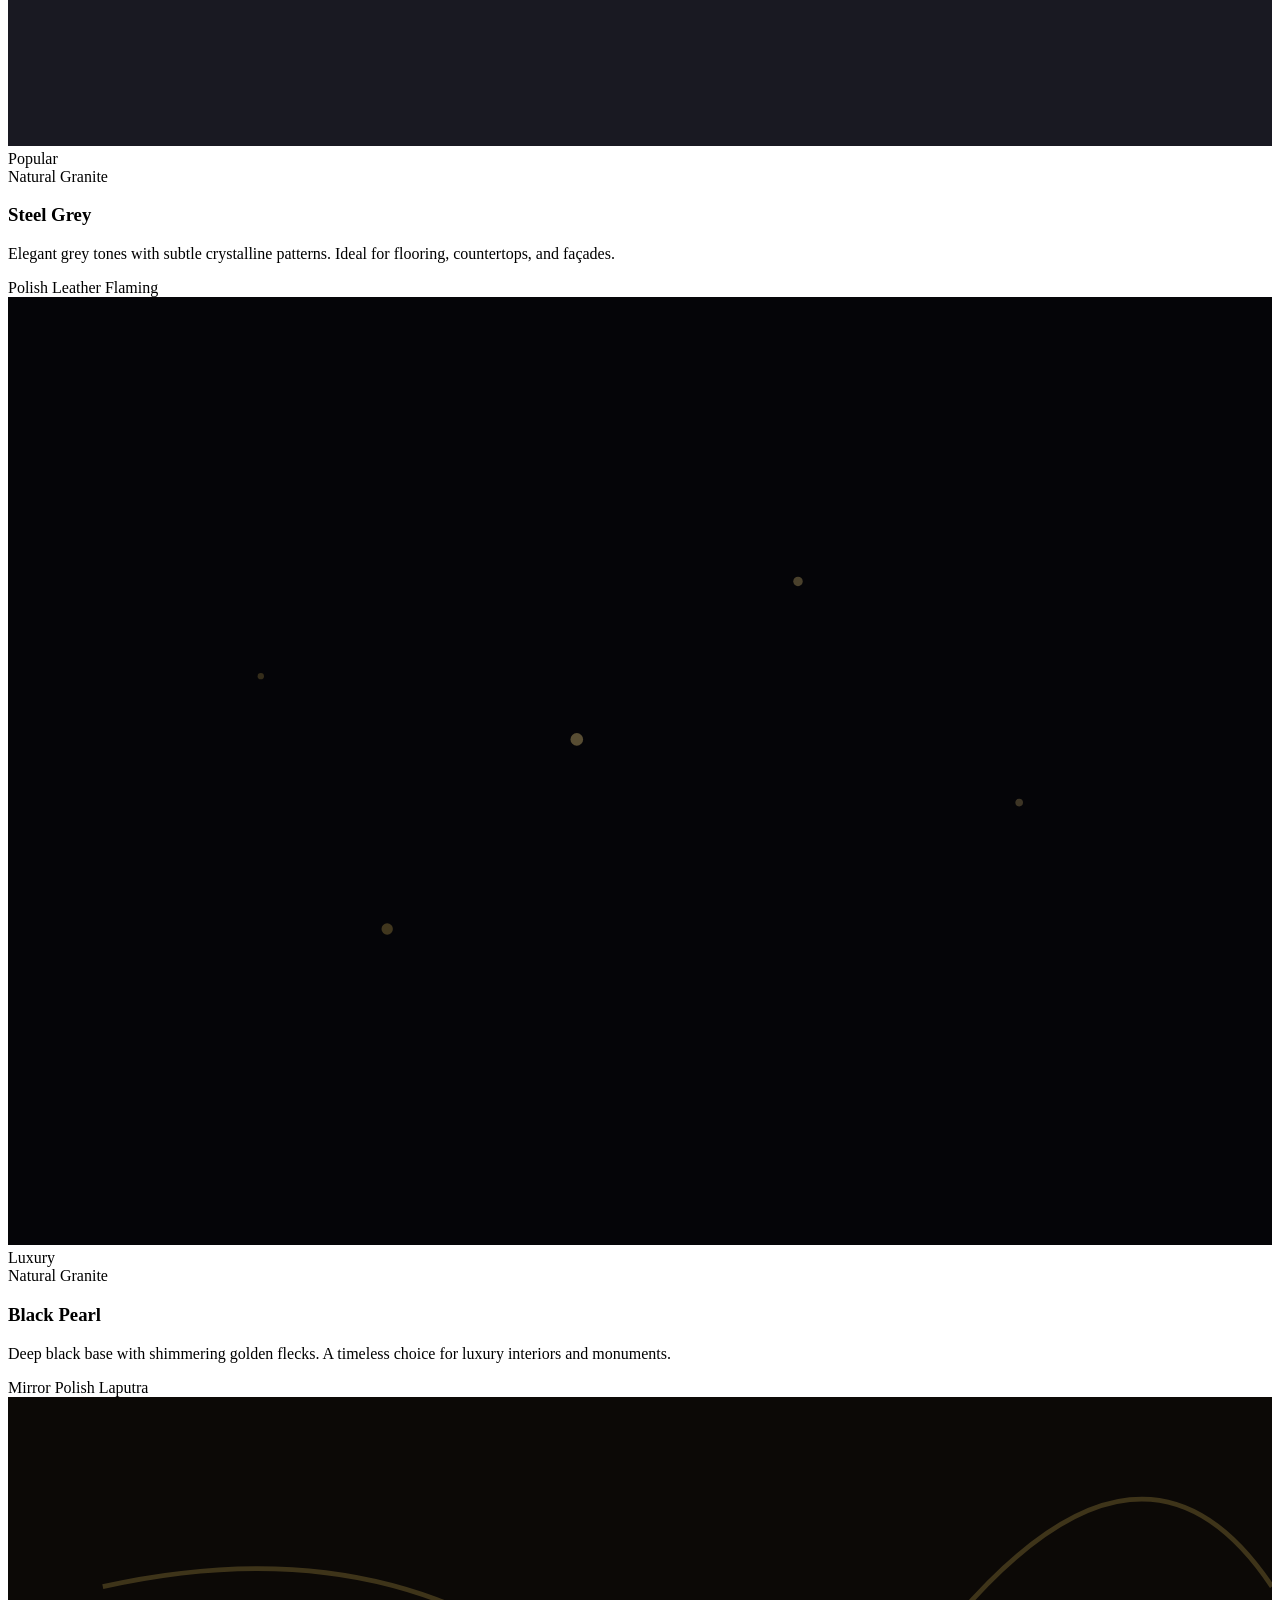
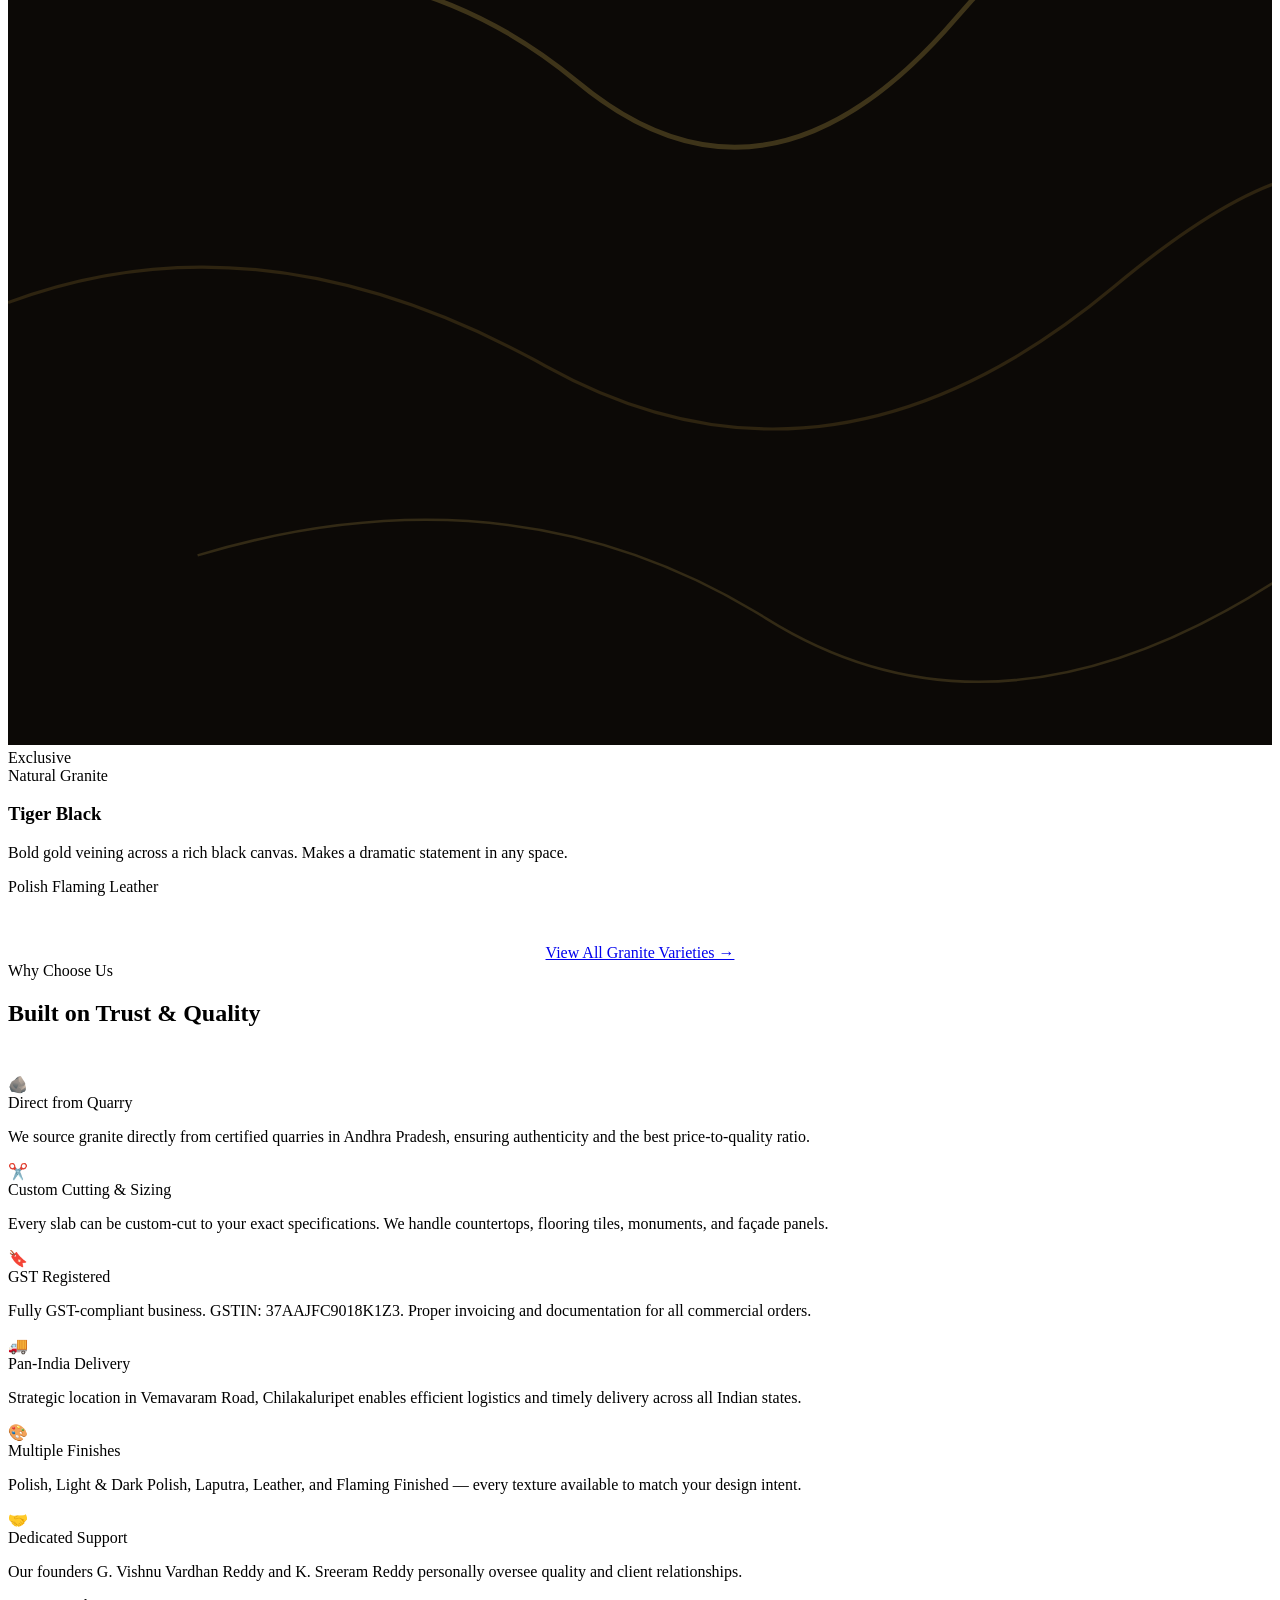
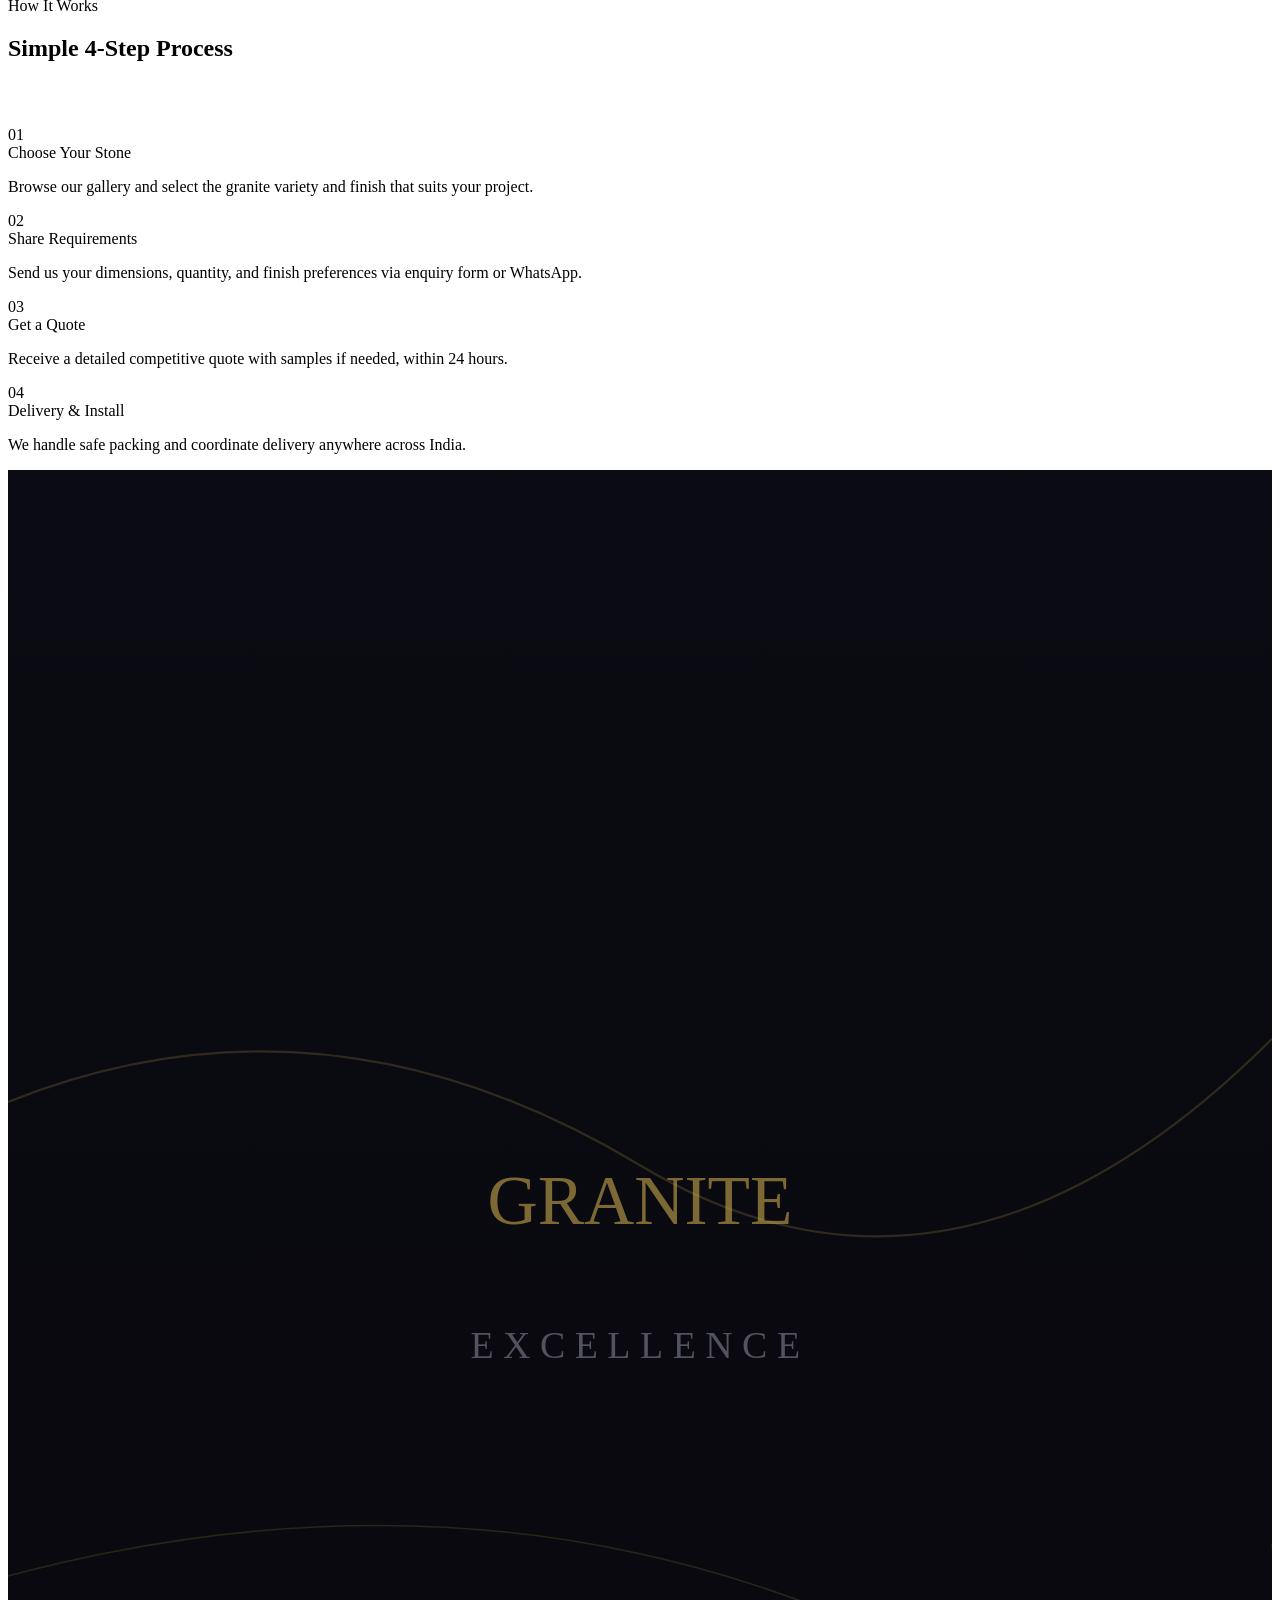
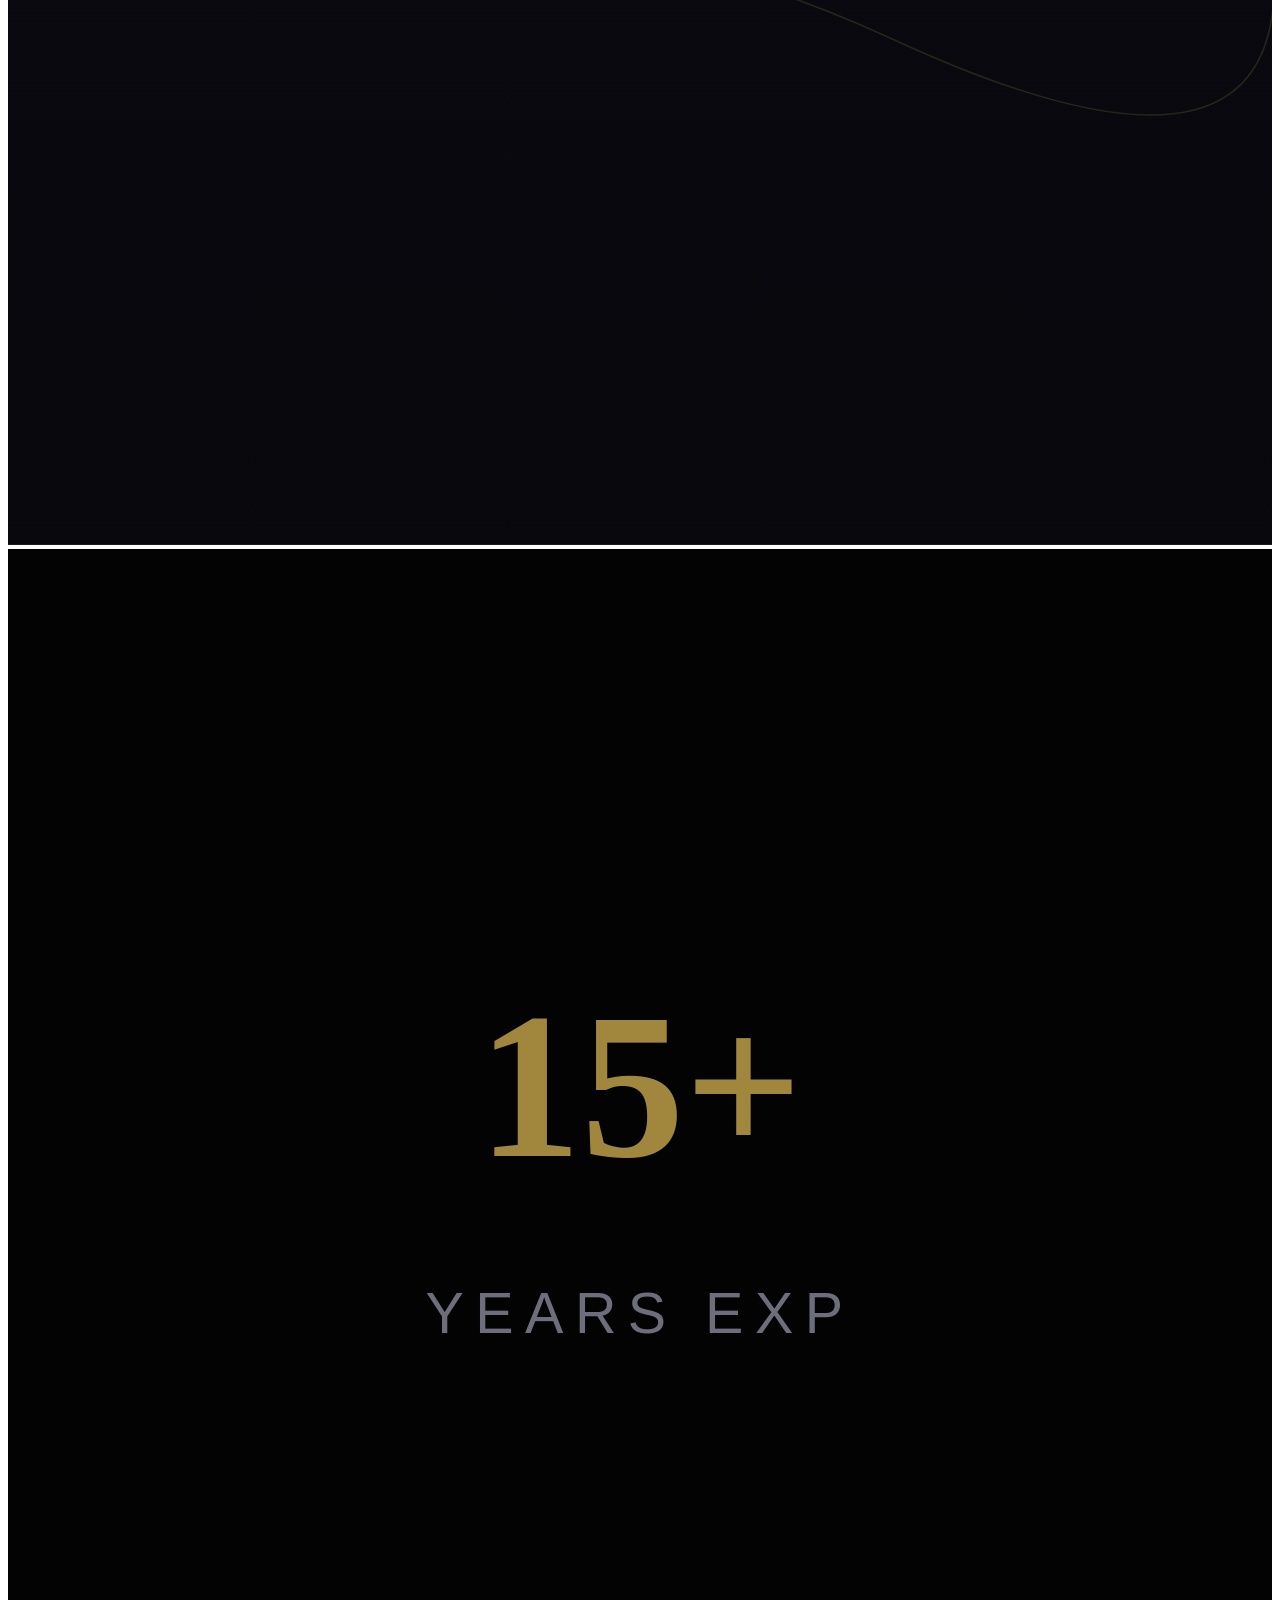
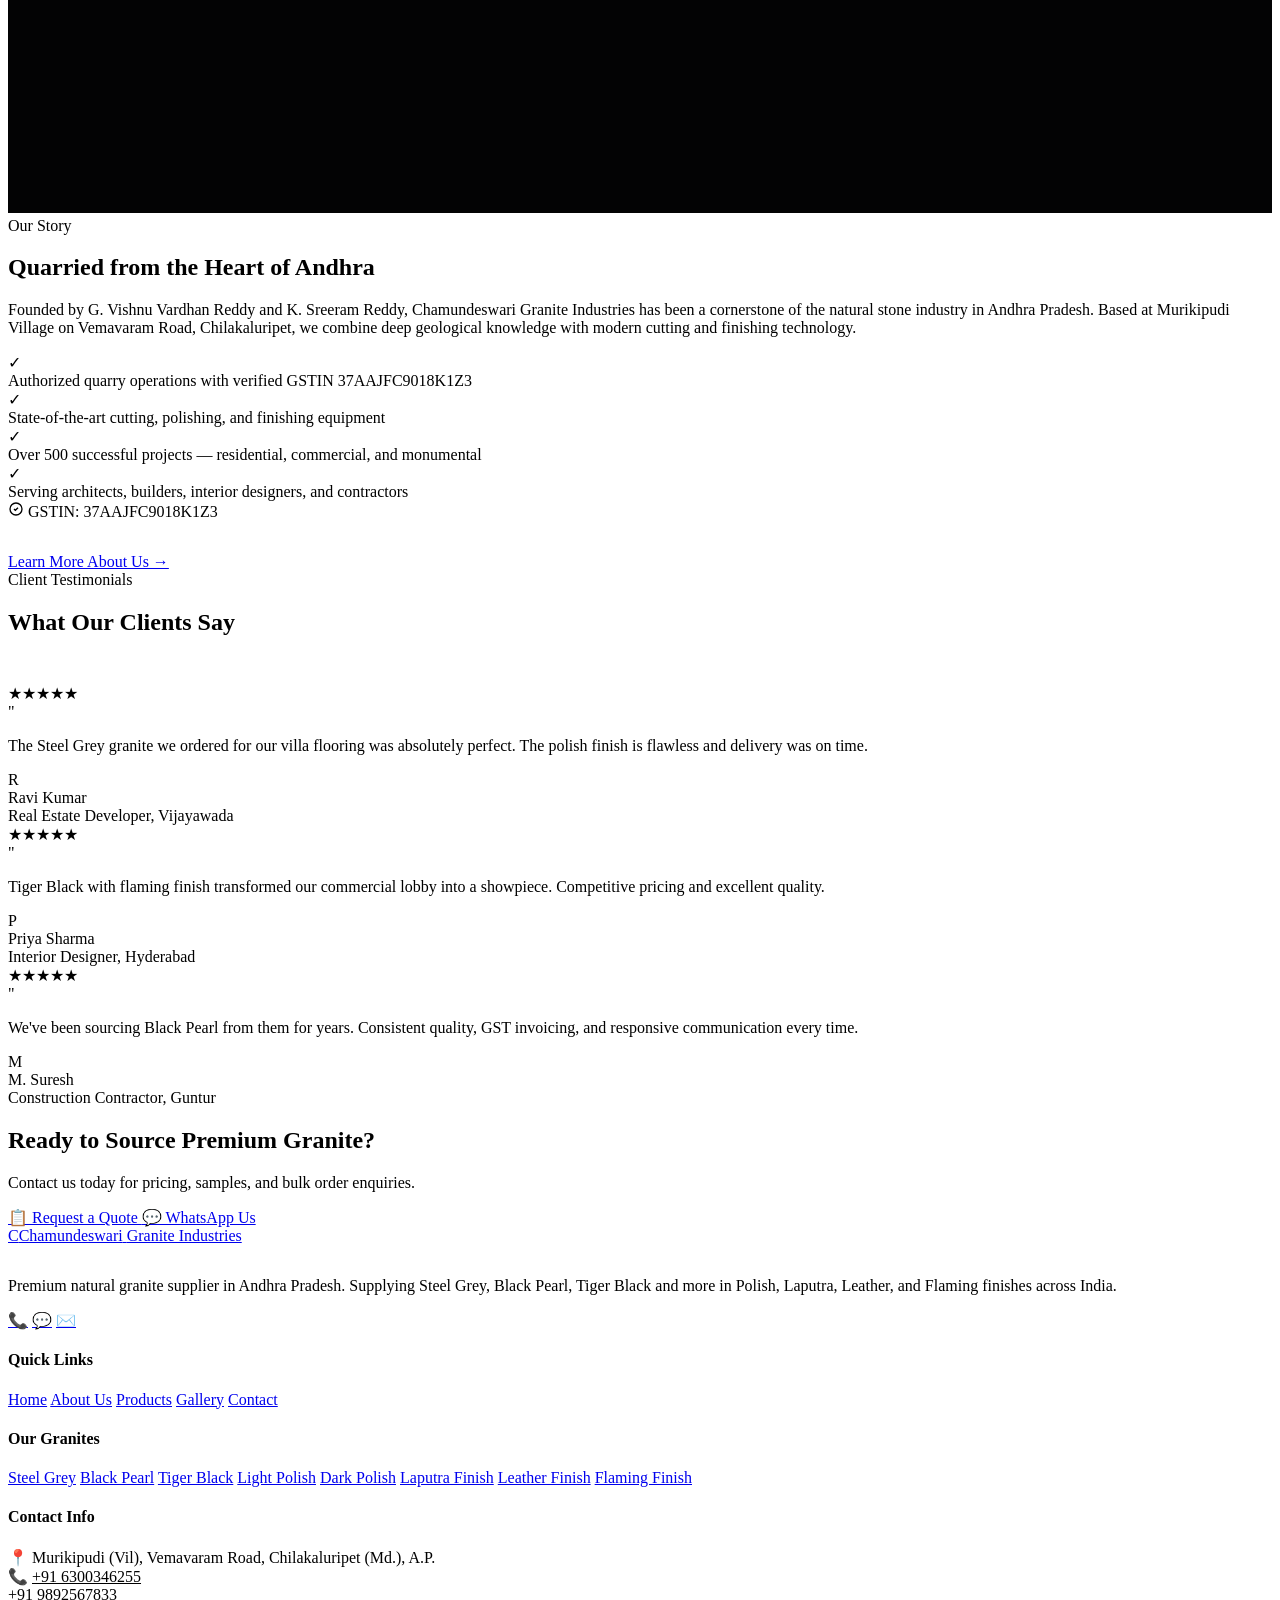
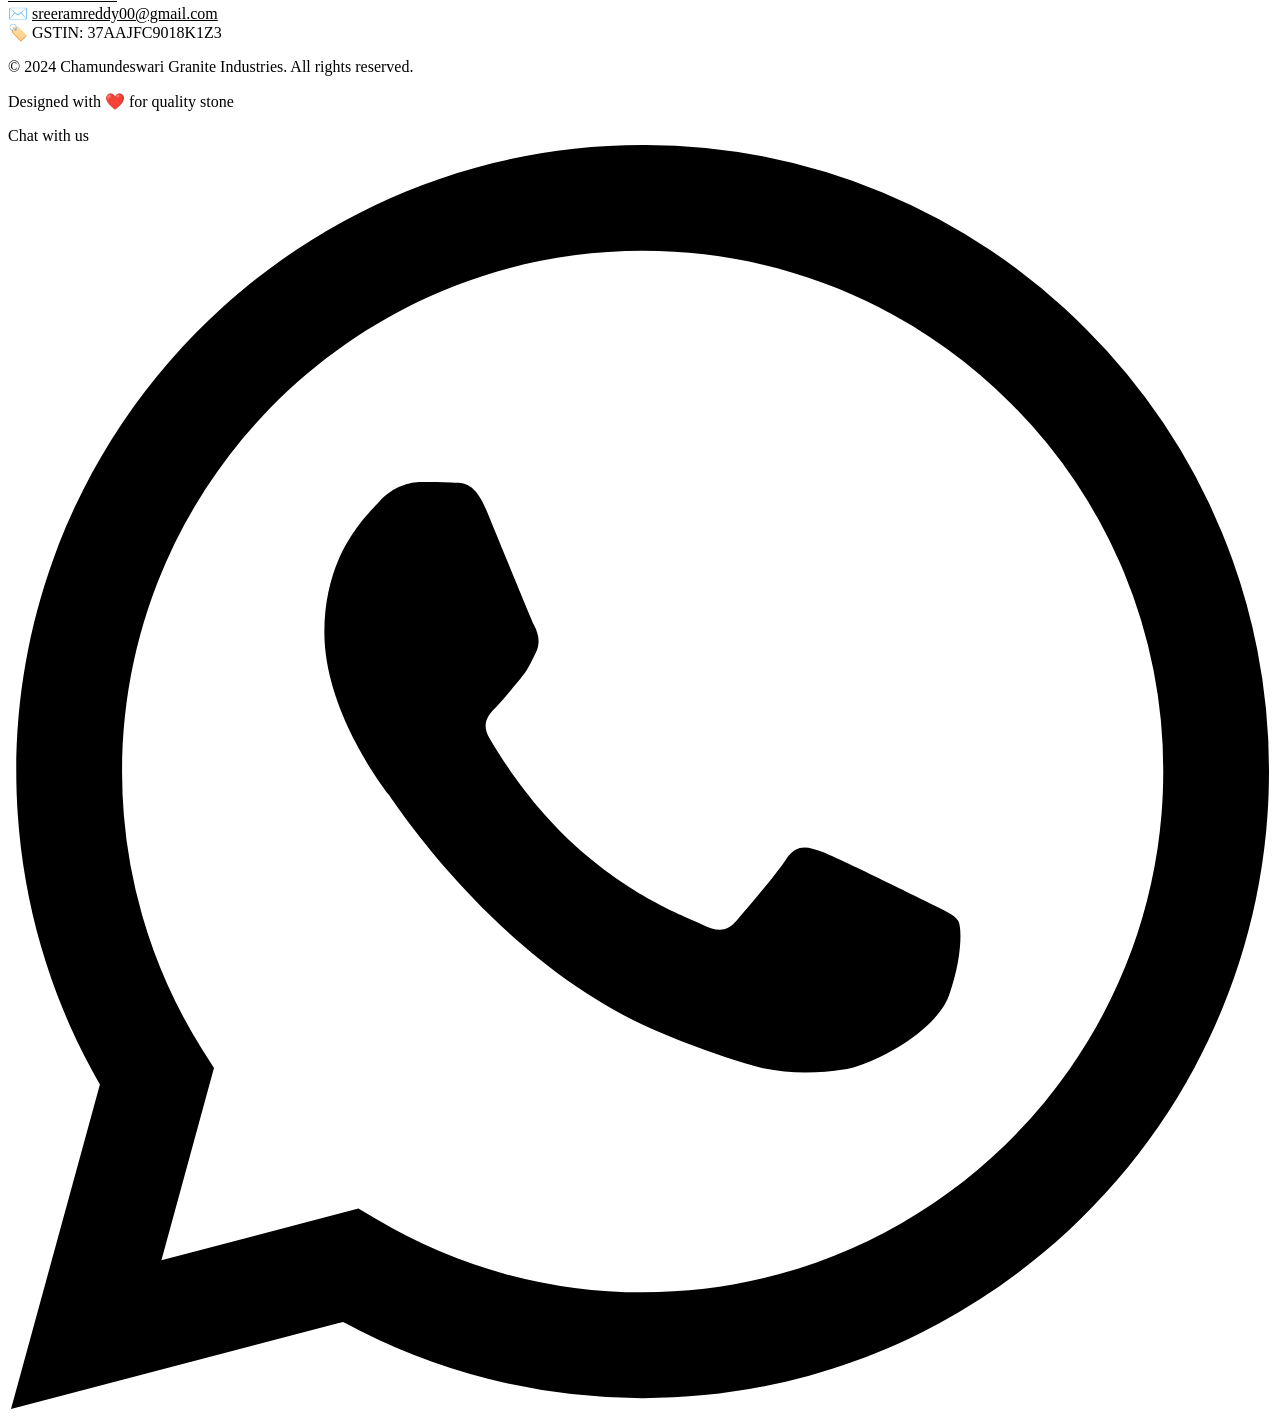
==== commit 653f11fb: "Update index.html" ====
--- a/index.html
+++ b/index.html
@@ -1,261 +1,651 @@
 <!DOCTYPE html>
 <html lang="en">
 <head>
-<meta charset="UTF-8" />
-<meta name="viewport" content="width=device-width, initial-scale=1" />
-<title>GVR Granite &amp; Marbles — All Kinds of Granite &amp; Marble Supplier | Andhra Pradesh</title>
-<meta name="description" content="GVR Granite & Marbles — supplier of all kinds of granite and marble. Specialists in Steel Gray and Black Pearl granite. Based in Ballikurava, Andhra Pradesh. Get a quote on WhatsApp." />
-<link rel="preconnect" href="https://fonts.googleapis.com" />
-<link rel="preconnect" href="https://fonts.gstatic.com" crossorigin />
-<link href="https://fonts.googleapis.com/css2?family=Oswald:wght@400;500;600;700&family=Inter:wght@400;500;600&display=swap" rel="stylesheet" />
-<link rel="stylesheet" href="styles.css" />
+  <meta charset="UTF-8"/>
+  <meta name="viewport" content="width=device-width, initial-scale=1.0"/>
+  <title>Chamundeswari Granite Industries — Premium Granite Supplier, Andhra Pradesh</title>
+  <meta name="description" content="Chamundeswari Granite Industries supplies premium Steel Grey, Black Pearl, Tiger Black, and other granites in multiple finishes from Chilakaluripet, Andhra Pradesh. GSTIN: 37AAJFC9018K1Z3."/>
+  <meta name="keywords" content="granite supplier, steel grey granite, black pearl granite, tiger black granite, Chilakaluripet, Andhra Pradesh, granite slabs, natural stone"/>
+  <meta name="author" content="Chamundeswari Granite Industries"/>
+  <meta property="og:title" content="Chamundeswari Granite Industries"/>
+  <meta property="og:description" content="Premium granite supplier from Andhra Pradesh — Steel Grey, Black Pearl, Tiger Black and more."/>
+  <meta property="og:type" content="website"/>
+  <link rel="canonical" href="https://chamundeswarigranite.com/"/>
+  <link rel="icon" href="data:image/svg+xml,<svg xmlns='http://www.w3.org/2000/svg' viewBox='0 0 32 32'><rect width='32' height='32' rx='6' fill='%230F0F1A'/><text y='24' x='4' font-size='22' font-weight='900' font-family='Georgia' fill='%23C9A84C'>C</text></svg>"/>
+  <link rel="stylesheet" href="css/style.css"/>
+  <!-- Schema.org structured data -->
+  <script type="application/ld+json">
+  {
+    "@context": "https://schema.org",
+    "@type": "LocalBusiness",
+    "name": "Chamundeswari Granite Industries",
+    "description": "Premium natural granite supplier in Andhra Pradesh",
+    "url": "https://chamundeswarigranite.com",
+    "telephone": ["+91-6300346255", "+91-9892567833"],
+    "email": "sreeramreddy00@gmail.com",
+    "address": {
+      "@type": "PostalAddress",
+      "streetAddress": "Murikipudi (Vil), Vemavaram Road",
+      "addressLocality": "Chilakaluripet",
+      "addressRegion": "Andhra Pradesh",
+      "addressCountry": "IN"
+    },
+    "taxID": "37AAJFC9018K1Z3",
+    "founders": [
+      {"@type": "Person", "name": "G. Vishnu Vardhan Reddy"},
+      {"@type": "Person", "name": "K. Sreeram Reddy"}
+    ]
+  }
+  </script>
 </head>
 <body>
 
-<!-- ============ HEADER ============ -->
-<header class="site-header">
-  <div class="wrap nav">
-    <a class="brand" href="index.html" aria-label="GVR Granite and Marbles home">
-      <span class="brand__mark" aria-hidden="true">
-        <svg viewBox="0 0 40 40" width="38" height="38" fill="none">
-          <rect x="2" y="2" width="36" height="36" rx="2" stroke="#c8202a" stroke-width="2"/>
-          <path d="M8 26 L20 8 L32 26 Z" fill="#c8202a" opacity="0.9"/>
-          <rect x="8" y="28" width="24" height="4" fill="#7d848e"/>
+<!-- PRELOADER -->
+<div id="preloader" aria-hidden="true">
+  <div class="preloader-logo">CHAMUNDESWARI<br/><span style="font-size:0.55em;letter-spacing:0.25em;color:var(--mist);">GRANITE INDUSTRIES</span></div>
+  <div class="preloader-bar-wrap"><div class="preloader-bar"></div></div>
+</div>
+
+<!-- NAV OVERLAY -->
+<div id="navOverlay" class="nav-overlay"></div>
+
+<!-- NAVBAR -->
+<nav id="navbar" role="navigation" aria-label="Main navigation">
+  <a href="index.html" class="nav-brand" aria-label="Chamundeswari Granite Industries Home">
+    <div class="nav-brand-icon">C</div>
+    <div class="nav-brand-text">
+      <span class="nav-brand-name">Chamundeswari</span>
+      <span class="nav-brand-sub">Granite Industries</span>
+    </div>
+  </a>
+
+  <div class="nav-links">
+    <a href="index.html" class="active">Home</a>
+    <a href="about.html">About</a>
+    <a href="products.html">Products</a>
+    <a href="gallery.html">Gallery</a>
+    <a href="contact.html" class="nav-cta">Get a Quote</a>
+  </div>
+
+  <button class="nav-toggle" id="navToggle" aria-label="Toggle menu" aria-expanded="false">
+    <span></span><span></span><span></span>
+  </button>
+</nav>
+
+<!-- MOBILE DRAWER -->
+<div id="navDrawer" class="nav-drawer" role="dialog" aria-label="Mobile menu">
+  <a href="index.html">Home</a>
+  <a href="about.html">About Us</a>
+  <a href="products.html">Our Products</a>
+  <a href="gallery.html">Gallery</a>
+  <a href="contact.html" class="drawer-cta">Get a Quote →</a>
+</div>
+
+<!-- ============================================================
+     HERO
+     ============================================================ -->
+<section class="hero" id="home" aria-label="Hero">
+  <div class="hero-bg">
+    <canvas id="particleCanvas" class="hero-particles"></canvas>
+    <div class="hero-grain" aria-hidden="true"></div>
+  </div>
+
+  <div class="hero-content">
+    <div class="hero-left">
+      <span class="hero-eyebrow">Andhra Pradesh's Premium Granite</span>
+
+      <h1 class="hero-title">
+        Where Earth's<br/>
+        <span class="accent">Finest Stone</span><br/>
+        Meets <span class="outline-text">Craft</span>
+      </h1>
+
+      <p class="hero-desc">
+        Chamundeswari Granite Industries delivers exceptional natural granite—Steel Grey, Black Pearl, Tiger Black and more—in Polish, Laputra, Leather, and Flaming finishes. Trusted by builders, architects and designers across India.
+      </p>
+
+      <div class="hero-stats">
+        <div>
+          <div class="hero-stat-num" data-counter data-target="500" data-suffix="+">500+</div>
+          <div class="hero-stat-label">Projects Done</div>
+        </div>
+        <div>
+          <div class="hero-stat-num" data-counter data-target="20" data-suffix="+">20+</div>
+          <div class="hero-stat-label">Granite Varieties</div>
+        </div>
+        <div>
+          <div class="hero-stat-num" data-counter data-target="15" data-suffix="Y">15Y</div>
+          <div class="hero-stat-label">Experience</div>
+        </div>
+      </div>
+
+      <div class="hero-actions">
+        <a href="products.html" class="btn btn-primary">
+          Explore Products
+          <svg width="16" height="16" fill="none" stroke="currentColor" stroke-width="2.5" viewBox="0 0 24 24"><path d="M5 12h14M12 5l7 7-7 7"/></svg>
+        </a>
+        <a href="contact.html" class="btn btn-outline">Get a Free Quote</a>
+      </div>
+    </div>
+
+    <div class="hero-right">
+      <div class="hero-img-wrap">
+        <!-- SVG granite simulation banner -->
+        <svg width="100%" height="100%" viewBox="0 0 600 450" xmlns="http://www.w3.org/2000/svg" style="position:absolute;inset:0;">
+          <defs>
+            <filter id="granite-texture">
+              <feTurbulence type="fractalNoise" baseFrequency="0.04 0.06" numOctaves="6" seed="5" result="noise"/>
+              <feColorMatrix type="saturate" values="0.3" in="noise" result="desatNoise"/>
+              <feBlend in="SourceGraphic" in2="desatNoise" mode="multiply" result="blended"/>
+              <feComposite in="blended" in2="SourceGraphic" operator="in"/>
+            </filter>
+            <filter id="g2">
+              <feTurbulence type="turbulence" baseFrequency="0.02 0.04" numOctaves="4" seed="12"/>
+              <feColorMatrix type="matrix" values="0 0 0 0 0.3  0 0 0 0 0.3  0 0 0 0 0.35  0 0 0 1 0"/>
+            </filter>
+            <linearGradient id="goldGrad" x1="0%" y1="0%" x2="100%" y2="100%">
+              <stop offset="0%" stop-color="#9A7A2E"/>
+              <stop offset="50%" stop-color="#C9A84C"/>
+              <stop offset="100%" stop-color="#E8C97A"/>
+            </linearGradient>
+            <linearGradient id="darkGrad" x1="0%" y1="0%" x2="100%" y2="100%">
+              <stop offset="0%" stop-color="#1A1A2E"/>
+              <stop offset="100%" stop-color="#0F0F1A"/>
+            </linearGradient>
+          </defs>
+          <!-- Base dark stone -->
+          <rect width="600" height="450" fill="#1A1A2E"/>
+          <!-- Noise layer 1 -->
+          <rect width="600" height="450" opacity="0.6">
+            <animate attributeName="opacity" values="0.5;0.65;0.5" dur="8s" repeatCount="indefinite"/>
+            <filter>
+              <feTurbulence type="fractalNoise" baseFrequency="0.08 0.12" numOctaves="5" seed="3"/>
+              <feColorMatrix type="matrix" values="0 0 0 0 0.25  0 0 0 0 0.25  0 0 0 0 0.32  0 0 0 25 -12"/>
+            </filter>
+          </rect>
+          <!-- Granite veins -->
+          <path d="M0,180 Q150,140 300,200 T600,160" stroke="#C9A84C" stroke-width="0.8" fill="none" opacity="0.25"/>
+          <path d="M0,280 Q200,250 350,310 T600,270" stroke="#C9A84C" stroke-width="0.5" fill="none" opacity="0.18"/>
+          <path d="M100,0 Q180,100 140,250 T200,450" stroke="#9A9AB0" stroke-width="0.5" fill="none" opacity="0.15"/>
+          <path d="M380,0 Q320,150 400,300 T360,450" stroke="#9A9AB0" stroke-width="0.4" fill="none" opacity="0.12"/>
+          <path d="M0,90 Q80,120 160,80 T320,110 T480,85 T600,100" stroke="#E8C97A" stroke-width="0.4" fill="none" opacity="0.12"/>
+          <!-- Speckle layer -->
+          <rect width="600" height="450" opacity="0.4">
+            <filter>
+              <feTurbulence type="fractalNoise" baseFrequency="0.9" numOctaves="1" seed="99"/>
+              <feColorMatrix type="matrix" values="0 0 0 0 0.78  0 0 0 0 0.66  0 0 0 0 0.30  0 0 0 15 -12"/>
+            </filter>
+          </rect>
+          <!-- Overlay gradient for depth -->
+          <rect width="600" height="450" fill="url(#darkGrad)" opacity="0.45"/>
+          <!-- Text overlay on granite -->
+          <text x="50%" y="42%" text-anchor="middle" font-family="Georgia,serif" font-size="28" font-weight="700" fill="#C9A84C" opacity="0.9">STEEL GREY</text>
+          <text x="50%" y="52%" text-anchor="middle" font-family="Georgia,serif" font-size="14" fill="#E8C97A" opacity="0.7" letter-spacing="4">PREMIUM GRANITE</text>
+          <text x="50%" y="62%" text-anchor="middle" font-family="Arial,sans-serif" font-size="11" fill="#9A9AB0" opacity="0.6" letter-spacing="2">POLISH · LEATHER · FLAMING</text>
+          <!-- Bottom shimmer -->
+          <rect y="380" width="600" height="70" fill="url(#goldGrad)" opacity="0.08"/>
         </svg>
-      </span>
-      <span class="brand__name">GV<span>R</span> Granite &amp; Marbles
-        <span class="brand__sub">All Kinds of Granite &amp; Marble Supplier</span>
-      </span>
+
+        <div class="hero-img-badge">
+          <div class="hero-badge-num">GST</div>
+          <div class="hero-badge-txt">Verified Business</div>
+        </div>
+      </div>
+    </div>
+  </div>
+
+  <div class="hero-scroll-hint" aria-hidden="true">
+    <div class="scroll-line"></div>
+    <span>Scroll</span>
+  </div>
+</section>
+
+<!-- TICKER -->
+<div class="ticker-wrap" aria-hidden="true">
+  <div class="ticker-track">
+    <span class="ticker-item"><span class="ticker-dot"></span> Steel Grey Granite</span>
+    <span class="ticker-item"><span class="ticker-dot"></span> Black Pearl Granite</span>
+    <span class="ticker-item"><span class="ticker-dot"></span> Tiger Black Granite</span>
+    <span class="ticker-item"><span class="ticker-dot"></span> Light Polish Finish</span>
+    <span class="ticker-item"><span class="ticker-dot"></span> Dark Polish Finish</span>
+    <span class="ticker-item"><span class="ticker-dot"></span> Laputra Finish</span>
+    <span class="ticker-item"><span class="ticker-dot"></span> Leather Finish</span>
+    <span class="ticker-item"><span class="ticker-dot"></span> Flaming Finish</span>
+    <span class="ticker-item"><span class="ticker-dot"></span> Chilakaluripet, A.P.</span>
+    <span class="ticker-item"><span class="ticker-dot"></span> GSTIN: 37AAJFC9018K1Z3</span>
+  </div>
+</div>
+
+<!-- ============================================================
+     FEATURED PRODUCTS
+     ============================================================ -->
+<section class="section products-bg" id="products">
+  <div class="section-header center reveal">
+    <span class="section-label">Our Collection</span>
+    <h2 class="section-title">Premium Granite <span class="gold italic">Varieties</span></h2>
+    <div class="gold-divider" style="margin:0.8rem auto 1rem;"></div>
+    <p class="section-desc">
+      Sourced from the finest quarries of Andhra Pradesh, our granites are available in multiple finishes to suit every architectural vision.
+    </p>
+  </div>
+
+  <div class="products-grid">
+
+    <!-- Steel Grey -->
+    <article class="product-card reveal delay-1" data-category="granite">
+      <div class="product-img">
+        <div class="product-img-inner granite-thumb">
+          <svg width="100%" height="100%" viewBox="0 0 400 300" xmlns="http://www.w3.org/2000/svg">
+            <rect width="400" height="300" fill="#3A3A45"/>
+            <rect width="400" height="300" opacity="0.8">
+              <filter><feTurbulence type="fractalNoise" baseFrequency="0.06 0.08" numOctaves="5" seed="1"/><feColorMatrix type="matrix" values="0 0 0 0 0.3 0 0 0 0 0.3 0 0 0 0 0.35 0 0 0 20 -8"/></filter>
+            </rect>
+            <path d="M0,120 Q100,95 200,130 T400,110" stroke="#C9A84C" stroke-width="0.6" fill="none" opacity="0.3"/>
+            <path d="M0,200 Q130,175 250,210 T400,185" stroke="#9A9AB0" stroke-width="0.4" fill="none" opacity="0.2"/>
+            <rect width="400" height="300" fill="#3A3A50" opacity="0.3"/>
+          </svg>
+        </div>
+        <span class="product-badge">Popular</span>
+      </div>
+      <div class="product-body">
+        <div class="product-type">Natural Granite</div>
+        <h3 class="product-name">Steel Grey</h3>
+        <p class="product-desc">Elegant grey tones with subtle crystalline patterns. Ideal for flooring, countertops, and façades.</p>
+        <div class="product-finishes">
+          <span class="finish-tag">Polish</span>
+          <span class="finish-tag">Leather</span>
+          <span class="finish-tag">Flaming</span>
+        </div>
+      </div>
+    </article>
+
+    <!-- Black Pearl -->
+    <article class="product-card reveal delay-2" data-category="granite">
+      <div class="product-img">
+        <div class="product-img-inner granite-thumb">
+          <svg width="100%" height="100%" viewBox="0 0 400 300" xmlns="http://www.w3.org/2000/svg">
+            <rect width="400" height="300" fill="#121218"/>
+            <rect width="400" height="300" opacity="0.9">
+              <filter><feTurbulence type="fractalNoise" baseFrequency="0.05 0.07" numOctaves="6" seed="7"/><feColorMatrix type="matrix" values="0 0 0 0 0.1 0 0 0 0 0.1 0 0 0 0 0.15 0 0 0 22 -10"/></filter>
+            </rect>
+            <circle cx="180" cy="140" r="2" fill="#E8C97A" opacity="0.6"/>
+            <circle cx="250" cy="90" r="1.5" fill="#E8C97A" opacity="0.5"/>
+            <circle cx="120" cy="200" r="1.8" fill="#C9A84C" opacity="0.5"/>
+            <circle cx="320" cy="160" r="1.2" fill="#E8C97A" opacity="0.4"/>
+            <circle cx="80" cy="120" r="1" fill="#C9A84C" opacity="0.4"/>
+            <rect width="400" height="300" fill="#0A0A12" opacity="0.4"/>
+          </svg>
+        </div>
+        <span class="product-badge">Luxury</span>
+      </div>
+      <div class="product-body">
+        <div class="product-type">Natural Granite</div>
+        <h3 class="product-name">Black Pearl</h3>
+        <p class="product-desc">Deep black base with shimmering golden flecks. A timeless choice for luxury interiors and monuments.</p>
+        <div class="product-finishes">
+          <span class="finish-tag">Mirror Polish</span>
+          <span class="finish-tag">Laputra</span>
+        </div>
+      </div>
+    </article>
+
+    <!-- Tiger Black -->
+    <article class="product-card reveal delay-3" data-category="granite">
+      <div class="product-img">
+        <div class="product-img-inner granite-thumb">
+          <svg width="100%" height="100%" viewBox="0 0 400 300" xmlns="http://www.w3.org/2000/svg">
+            <rect width="400" height="300" fill="#1A1410"/>
+            <rect width="400" height="300" opacity="0.85">
+              <filter><feTurbulence type="turbulence" baseFrequency="0.03 0.05" numOctaves="5" seed="15"/><feColorMatrix type="matrix" values="0 0 0 0 0.25 0 0 0 0 0.18 0 0 0 0 0.1 0 0 0 18 -7"/></filter>
+            </rect>
+            <path d="M30,60 Q120,40 180,90 T300,70 T400,60" stroke="#C9A84C" stroke-width="1.5" fill="none" opacity="0.4"/>
+            <path d="M0,160 Q80,130 170,180 T350,155 T450,160" stroke="#9A7A2E" stroke-width="1" fill="none" opacity="0.35"/>
+            <path d="M60,240 Q160,210 240,260 T420,235" stroke="#C9A84C" stroke-width="0.8" fill="none" opacity="0.3"/>
+            <rect width="400" height="300" fill="#1A1410" opacity="0.35"/>
+          </svg>
+        </div>
+        <span class="product-badge">Exclusive</span>
+      </div>
+      <div class="product-body">
+        <div class="product-type">Natural Granite</div>
+        <h3 class="product-name">Tiger Black</h3>
+        <p class="product-desc">Bold gold veining across a rich black canvas. Makes a dramatic statement in any space.</p>
+        <div class="product-finishes">
+          <span class="finish-tag">Polish</span>
+          <span class="finish-tag">Flaming</span>
+          <span class="finish-tag">Leather</span>
+        </div>
+      </div>
+    </article>
+
+  </div>
+
+  <div style="text-align:center; margin-top:3rem;" class="reveal">
+    <a href="products.html" class="btn btn-outline">View All Granite Varieties →</a>
+  </div>
+</section>
+
+<!-- ============================================================
+     WHY CHOOSE US
+     ============================================================ -->
+<section class="section-full features-bg" id="features">
+  <div class="section" style="padding-top:0;padding-bottom:0;">
+    <div class="section-header center reveal">
+      <span class="section-label">Why Choose Us</span>
+      <h2 class="section-title">Built on <span class="gold italic">Trust</span> &amp; Quality</h2>
+      <div class="gold-divider" style="margin:0.8rem auto 0;"></div>
+    </div>
+
+    <div class="features-grid" style="margin-top:3rem;">
+
+      <div class="feature-card reveal delay-1">
+        <div class="feature-icon">🪨</div>
+        <div class="feature-title">Direct from Quarry</div>
+        <p class="feature-desc">We source granite directly from certified quarries in Andhra Pradesh, ensuring authenticity and the best price-to-quality ratio.</p>
+      </div>
+
+      <div class="feature-card reveal delay-2">
+        <div class="feature-icon">✂️</div>
+        <div class="feature-title">Custom Cutting &amp; Sizing</div>
+        <p class="feature-desc">Every slab can be custom-cut to your exact specifications. We handle countertops, flooring tiles, monuments, and façade panels.</p>
+      </div>
+
+      <div class="feature-card reveal delay-3">
+        <div class="feature-icon">🔖</div>
+        <div class="feature-title">GST Registered</div>
+        <p class="feature-desc">Fully GST-compliant business. GSTIN: 37AAJFC9018K1Z3. Proper invoicing and documentation for all commercial orders.</p>
+      </div>
+
+      <div class="feature-card reveal delay-4">
+        <div class="feature-icon">🚚</div>
+        <div class="feature-title">Pan-India Delivery</div>
+        <p class="feature-desc">Strategic location in Vemavaram Road, Chilakaluripet enables efficient logistics and timely delivery across all Indian states.</p>
+      </div>
+
+      <div class="feature-card reveal delay-5">
+        <div class="feature-icon">🎨</div>
+        <div class="feature-title">Multiple Finishes</div>
+        <p class="feature-desc">Polish, Light &amp; Dark Polish, Laputra, Leather, and Flaming Finished — every texture available to match your design intent.</p>
+      </div>
+
+      <div class="feature-card reveal delay-6">
+        <div class="feature-icon">🤝</div>
+        <div class="feature-title">Dedicated Support</div>
+        <p class="feature-desc">Our founders G. Vishnu Vardhan Reddy and K. Sreeram Reddy personally oversee quality and client relationships.</p>
+      </div>
+
+    </div>
+  </div>
+</section>
+
+<!-- ============================================================
+     PROCESS
+     ============================================================ -->
+<section class="section" id="process">
+  <div class="section-header center reveal">
+    <span class="section-label">How It Works</span>
+    <h2 class="section-title">Simple <span class="gold italic">4-Step</span> Process</h2>
+    <div class="gold-divider" style="margin:0.8rem auto 0;"></div>
+  </div>
+
+  <div class="process-track" style="margin-top:4rem;">
+    <div class="process-step reveal delay-1">
+      <div class="process-num">01</div>
+      <div class="process-step-title">Choose Your Stone</div>
+      <p class="process-step-desc">Browse our gallery and select the granite variety and finish that suits your project.</p>
+    </div>
+    <div class="process-step reveal delay-2">
+      <div class="process-num">02</div>
+      <div class="process-step-title">Share Requirements</div>
+      <p class="process-step-desc">Send us your dimensions, quantity, and finish preferences via enquiry form or WhatsApp.</p>
+    </div>
+    <div class="process-step reveal delay-3">
+      <div class="process-num">03</div>
+      <div class="process-step-title">Get a Quote</div>
+      <p class="process-step-desc">Receive a detailed competitive quote with samples if needed, within 24 hours.</p>
+    </div>
+    <div class="process-step reveal delay-4">
+      <div class="process-num">04</div>
+      <div class="process-step-title">Delivery &amp; Install</div>
+      <p class="process-step-desc">We handle safe packing and coordinate delivery anywhere across India.</p>
+    </div>
+  </div>
+</section>
+
+<!-- ============================================================
+     ABOUT SNIPPET
+     ============================================================ -->
+<section class="section-full" style="background:var(--deep);" id="about-home">
+  <div class="section">
+    <div class="about-layout">
+      <div class="about-img-wrap reveal-left">
+        <div class="about-img-main">
+          <svg width="100%" height="100%" viewBox="0 0 400 530" xmlns="http://www.w3.org/2000/svg">
+            <rect width="400" height="530" fill="#252535"/>
+            <rect width="400" height="530" opacity="0.85">
+              <filter><feTurbulence type="fractalNoise" baseFrequency="0.04 0.06" numOctaves="6" seed="22"/><feColorMatrix type="matrix" values="0 0 0 0 0.28 0 0 0 0 0.28 0 0 0 0 0.33 0 0 0 25 -12"/></filter>
+            </rect>
+            <path d="M0,200 Q100,160 200,220 T400,180" stroke="#C9A84C" stroke-width="0.7" fill="none" opacity="0.25"/>
+            <path d="M0,350 Q150,310 280,370 T400,340" stroke="#C9A84C" stroke-width="0.5" fill="none" opacity="0.2"/>
+            <rect width="400" height="530" fill="url(#aboutGrad)" opacity="0.4"/>
+            <defs><linearGradient id="aboutGrad" x1="0" y1="0" x2="0" y2="1"><stop offset="0%" stop-color="#1A1A2E" stop-opacity="0.7"/><stop offset="100%" stop-color="#1A1A2E" stop-opacity="0.3"/></linearGradient></defs>
+            <text x="50%" y="45%" text-anchor="middle" font-family="Georgia,serif" font-size="22" fill="#C9A84C" opacity="0.6">GRANITE</text>
+            <text x="50%" y="53%" text-anchor="middle" font-family="Georgia,serif" font-size="12" fill="#9A9AB0" opacity="0.5" letter-spacing="3">EXCELLENCE</text>
+          </svg>
+        </div>
+        <div class="about-img-accent">
+          <svg width="100%" height="100%" viewBox="0 0 220 220" xmlns="http://www.w3.org/2000/svg">
+            <rect width="220" height="220" fill="#1A1A2E"/>
+            <rect width="220" height="220" opacity="0.9">
+              <filter><feTurbulence type="fractalNoise" baseFrequency="0.09" numOctaves="4" seed="33"/><feColorMatrix type="matrix" values="0 0 0 0 0.1 0 0 0 0 0.08 0 0 0 0 0.06 0 0 0 20 -9"/></filter>
+            </rect>
+            <text x="50%" y="48%" text-anchor="middle" font-family="Georgia,serif" font-size="36" font-weight="900" fill="#C9A84C" opacity="0.8">15+</text>
+            <text x="50%" y="62%" text-anchor="middle" font-family="Arial,sans-serif" font-size="10" fill="#9A9AB0" opacity="0.7" letter-spacing="2">YEARS EXP</text>
+          </svg>
+        </div>
+      </div>
+
+      <div class="about-right reveal-right">
+        <span class="section-label">Our Story</span>
+        <h2 class="section-title">Quarried from the <span class="gold italic">Heart</span> of Andhra</h2>
+        <div class="gold-divider"></div>
+        <p class="section-desc" style="margin-top:1rem;">
+          Founded by G. Vishnu Vardhan Reddy and K. Sreeram Reddy, Chamundeswari Granite Industries has been a cornerstone of the natural stone industry in Andhra Pradesh. Based at Murikipudi Village on Vemavaram Road, Chilakaluripet, we combine deep geological knowledge with modern cutting and finishing technology.
+        </p>
+
+        <div class="about-list">
+          <div class="about-list-item">
+            <div class="about-check">✓</div>
+            <span>Authorized quarry operations with verified GSTIN 37AAJFC9018K1Z3</span>
+          </div>
+          <div class="about-list-item">
+            <div class="about-check">✓</div>
+            <span>State-of-the-art cutting, polishing, and finishing equipment</span>
+          </div>
+          <div class="about-list-item">
+            <div class="about-check">✓</div>
+            <span>Over 500 successful projects — residential, commercial, and monumental</span>
+          </div>
+          <div class="about-list-item">
+            <div class="about-check">✓</div>
+            <span>Serving architects, builders, interior designers, and contractors</span>
+          </div>
+        </div>
+
+        <div class="about-gstin">
+          <svg width="16" height="16" fill="none" stroke="currentColor" stroke-width="2" viewBox="0 0 24 24"><path d="M9 12l2 2 4-4m6 2a9 9 0 11-18 0 9 9 0 0118 0z"/></svg>
+          GSTIN: 37AAJFC9018K1Z3
+        </div>
+
+        <a href="about.html" class="btn btn-primary" style="margin-top:2rem;display:inline-flex;">
+          Learn More About Us →
+        </a>
+      </div>
+    </div>
+  </div>
+</section>
+
+<!-- ============================================================
+     TESTIMONIALS
+     ============================================================ -->
+<section class="section-full testimonials-bg" id="testimonials">
+  <div class="section">
+    <div class="section-header center reveal">
+      <span class="section-label">Client Testimonials</span>
+      <h2 class="section-title">What Our <span class="gold italic">Clients Say</span></h2>
+      <div class="gold-divider" style="margin:0.8rem auto 0;"></div>
+    </div>
+
+    <div class="testimonials-grid" style="margin-top:3rem;">
+
+      <div class="testimonial-card reveal delay-1">
+        <div class="t-stars">★★★★★</div>
+        <div class="testimonial-quote">"</div>
+        <p class="testimonial-text">The Steel Grey granite we ordered for our villa flooring was absolutely perfect. The polish finish is flawless and delivery was on time.</p>
+        <div class="testimonial-author">
+          <div class="t-avatar">R</div>
+          <div>
+            <div class="t-name">Ravi Kumar</div>
+            <div class="t-role">Real Estate Developer, Vijayawada</div>
+          </div>
+        </div>
+      </div>
+
+      <div class="testimonial-card reveal delay-2">
+        <div class="t-stars">★★★★★</div>
+        <div class="testimonial-quote">"</div>
+        <p class="testimonial-text">Tiger Black with flaming finish transformed our commercial lobby into a showpiece. Competitive pricing and excellent quality.</p>
+        <div class="testimonial-author">
+          <div class="t-avatar">P</div>
+          <div>
+            <div class="t-name">Priya Sharma</div>
+            <div class="t-role">Interior Designer, Hyderabad</div>
+          </div>
+        </div>
+      </div>
+
+      <div class="testimonial-card reveal delay-3">
+        <div class="t-stars">★★★★★</div>
+        <div class="testimonial-quote">"</div>
+        <p class="testimonial-text">We've been sourcing Black Pearl from them for years. Consistent quality, GST invoicing, and responsive communication every time.</p>
+        <div class="testimonial-author">
+          <div class="t-avatar">M</div>
+          <div>
+            <div class="t-name">M. Suresh</div>
+            <div class="t-role">Construction Contractor, Guntur</div>
+          </div>
+        </div>
+      </div>
+
+    </div>
+  </div>
+</section>
+
+<!-- ============================================================
+     CTA BANNER
+     ============================================================ -->
+<div class="cta-banner">
+  <h2 class="cta-banner-title">Ready to Source Premium Granite?</h2>
+  <p class="cta-banner-desc">Contact us today for pricing, samples, and bulk order enquiries.</p>
+  <div class="cta-banner-actions">
+    <a href="contact.html" class="btn-dark">
+      📋 Request a Quote
     </a>
-
-    <button class="nav__toggle" aria-label="Menu" aria-controls="navLinks" aria-expanded="false"><span></span></button>
-
-    <ul class="nav__links" id="navLinks">
-      <li><a href="index.html" aria-current="page">Home</a></li>
-      <li><a href="about.html">About</a></li>
-      <li><a href="products.html">Products</a></li>
-      <li><a href="gallery.html">Gallery</a></li>
-      <li><a href="contact.html">Contact</a></li>
-      <li><a class="btn btn--wa btn--wa-mobile" href="https://wa.me/916300346255?text=Hello%20GVR%20Granite%20%26%20Marbles%2C%20I%27d%20like%20a%20quote." target="_blank" rel="noopener">WhatsApp Us</a></li>
-    </ul>
-
-    <div class="nav__cta">
-      <a class="btn btn--wa" href="https://wa.me/916300346255?text=Hello%20GVR%20Granite%20%26%20Marbles%2C%20I%27d%20like%20a%20quote." target="_blank" rel="noopener">Get a Quote</a>
-    </div>
-  </div>
-</header>
-
-<!-- ============ HERO ============ -->
-<section class="slab section" style="padding-block: clamp(72px,11vw,150px);">
-  <svg class="slab__veins" viewBox="0 0 1200 600" preserveAspectRatio="xMidYMid slice" aria-hidden="true">
-    <g stroke="#9aa3ad" fill="none" stroke-width="1.2" opacity="0.55">
-      <path d="M-20 120 C 220 60, 380 220, 560 150 S 900 60, 1240 180"/>
-      <path d="M-20 360 C 260 300, 420 460, 640 380 S 980 300, 1240 420"/>
-      <path d="M120 -20 C 200 180, 60 320, 220 520 S 180 640, 260 640"/>
-      <path d="M820 -20 C 900 160, 760 300, 940 500"/>
-    </g>
-    <g stroke="#c8202a" fill="none" stroke-width="0.8" opacity="0.28">
-      <path d="M-20 240 C 300 200, 500 300, 760 250 S 1000 200, 1240 280"/>
-    </g>
-  </svg>
-
-  <div class="wrap" style="position:relative;">
-    <p class="eyebrow reveal">Vikhyath Industries · Andhra Pradesh</p>
-    <h1 class="h-display reveal" style="max-width: 18ch;">Stone that holds a building together.</h1>
-    <p class="lead reveal" style="margin-top: 24px;">
-      GVR Granite &amp; Marbles supplies all kinds of granite and marble, cut and finished
-      for homes, builders and projects across the region. We are specialists in
-      <strong style="color:#fff;">Steel Gray</strong> and <strong style="color:#fff;">Black Pearl</strong> granite —
-      quarried strong, polished clean, delivered on time.
-    </p>
-    <div class="btnrow reveal" style="margin-top: 34px;">
-      <a class="btn btn--lg" href="contact.html">Request a Quote</a>
-      <a class="btn btn--ghost btn--lg" href="products.html">View Our Stones</a>
-    </div>
-
-    <div class="stats mt-l reveal" style="margin-top: clamp(48px,7vw,80px);">
-      <div><div class="stat__num" data-count="2">0</div><div class="stat__lbl">Signature Granites</div></div>
-      <div><div class="stat__num" data-count="20" data-suffix="+">0</div><div class="stat__lbl">Stone Varieties</div></div>
-      <div><div class="stat__num" data-count="100" data-suffix="%">0</div><div class="stat__lbl">GST-Registered Supply</div></div>
-      <div><div class="stat__num">523301</div><div class="stat__lbl">Ballikurava, AP</div></div>
-    </div>
-  </div>
-</section>
-
-<!-- ============ INTRO / WHY ============ -->
-<section class="section">
-  <div class="wrap split">
-    <div class="reveal">
-      <p class="eyebrow">Who we are</p>
-      <h2 class="h-section">A direct line<br>from quarry to site.</h2>
-      <p class="lead" style="margin-top:18px;">
-        Run under Vikhyath Industries by proprietor Ganji Vishnu Vardhan Reddy, GVR
-        Granite &amp; Marbles is a supplier you can buy from with confidence — registered,
-        reachable, and straightforward about sizes, finishes and rates.
+    <a href="https://wa.me/916300346255?text=Hi%2C%20I%27m%20interested%20in%20your%20granite%20products." target="_blank" rel="noopener" class="btn-white">
+      💬 WhatsApp Us
+    </a>
+  </div>
+</div>
+
+<!-- ============================================================
+     FOOTER
+     ============================================================ -->
+<footer>
+  <div class="footer-main">
+    <div>
+      <a href="index.html" class="nav-brand" style="display:inline-flex;margin-bottom:1rem;">
+        <div class="nav-brand-icon">C</div>
+        <div class="nav-brand-text">
+          <span class="nav-brand-name">Chamundeswari</span>
+          <span class="nav-brand-sub">Granite Industries</span>
+        </div>
+      </a>
+      <p class="footer-brand-desc">
+        Premium natural granite supplier in Andhra Pradesh. Supplying Steel Grey, Black Pearl, Tiger Black and more in Polish, Laputra, Leather, and Flaming finishes across India.
       </p>
-      <ul class="chips mt-m">
-        <li>Slabs &amp; tiles</li>
-        <li>Polished &amp; honed finishes</li>
-        <li>Custom sizing</li>
-        <li>Bulk &amp; project supply</li>
-        <li>Builder pricing</li>
-      </ul>
-      <a class="btn btn--dark mt-m" href="about.html">More about us</a>
-    </div>
-    <div class="split__media reveal">
-      <div class="swatch stone--steel-gray swatch--live" role="img" aria-label="Steel Gray granite texture"></div>
-    </div>
-  </div>
-</section>
-
-<hr class="divider-cut" />
-
-<!-- ============ SPECIALTIES ============ -->
-<section class="section">
-  <div class="wrap">
-    <div class="center" style="max-width:720px;margin-inline:auto;">
-      <p class="eyebrow center reveal">Our specialty</p>
-      <h2 class="h-section reveal">Two granites we know better than anyone</h2>
-      <p class="lead reveal" style="margin:16px auto 0;">
-        These are the stones we move every week. We know how they cut, where they shine,
-        and what they should cost.
-      </p>
-    </div>
-
-    <div class="grid grid--2 mt-l">
-      <article class="card reveal">
-        <div class="swatch stone--steel-gray" role="img" aria-label="Steel Gray granite"></div>
-        <div class="card__body">
-          <span class="card__meta">Signature granite</span>
-          <h3 class="card__title">Steel Gray Granite</h3>
-          <p class="card__text">A clean, even grey with fine speckle — the dependable choice for kitchen
-            countertops, flooring and staircases. Hard-wearing and easy to match across a whole project.</p>
-          <div class="card__foot">
-            <button class="btn" data-enquire="Steel Gray Granite">Enquire about this stone</button>
-          </div>
-        </div>
-      </article>
-
-      <article class="card reveal">
-        <div class="swatch stone--black-pearl" role="img" aria-label="Black Pearl granite"></div>
-        <div class="card__body">
-          <span class="card__meta">Signature granite</span>
-          <h3 class="card__title">Black Pearl Granite</h3>
-          <p class="card__text">Deep near-black with a soft pearly shimmer that catches the light. A premium look
-            for feature walls, vanity tops and elevation cladding that wants to feel solid and expensive.</p>
-          <div class="card__foot">
-            <button class="btn" data-enquire="Black Pearl Granite">Enquire about this stone</button>
-          </div>
-        </div>
-      </article>
-    </div>
-  </div>
-</section>
-
-<!-- ============ PROCESS ============ -->
-<section class="slab section">
-  <div class="wrap">
-    <div class="split">
-      <div class="reveal">
-        <p class="eyebrow">How an order works</p>
-        <h2 class="h-section" style="color:var(--marble);">From your call<br>to your site.</h2>
-        <p class="lead" style="color:var(--mist);margin-top:16px;">
-          No long forms, no runaround. Tell us the stone and the quantity, and we handle the rest.
-        </p>
-        <a class="btn btn--wa mt-m" href="https://wa.me/916300346255?text=Hello%2C%20I%27d%20like%20to%20start%20an%20order." target="_blank" rel="noopener">Start on WhatsApp</a>
-      </div>
-      <div class="reveal">
-        <ul class="feature-list" style="--c:var(--marble);">
-          <li><span class="fnum">01</span><div><h4 style="color:var(--marble);">Tell us what you need</h4><p style="color:var(--mist);">Share the stone, finish, sizes and quantity — a quick message is enough.</p></div></li>
-          <li><span class="fnum">02</span><div><h4 style="color:var(--marble);">We quote clearly</h4><p style="color:var(--mist);">You get rates, availability and timelines with nothing hidden.</p></div></li>
-          <li><span class="fnum">03</span><div><h4 style="color:var(--marble);">Cut &amp; polished</h4><p style="color:var(--mist);">Stone is finished to your spec at our facility under Vikhyath Industries.</p></div></li>
-          <li><span class="fnum">04</span><div><h4 style="color:var(--marble);">Delivered</h4><p style="color:var(--mist);">Dispatched to your site, ready to install.</p></div></li>
-        </ul>
-      </div>
-    </div>
-  </div>
-</section>
-
-<!-- ============ RANGE PREVIEW ============ -->
-<section class="section">
-  <div class="wrap">
-    <div style="display:flex;flex-wrap:wrap;justify-content:space-between;align-items:end;gap:18px;">
-      <div class="reveal">
-        <p class="eyebrow">All kinds of stone</p>
-        <h2 class="h-section">Beyond our specialties</h2>
-      </div>
-      <a class="btn btn--dark reveal" href="products.html">See the full range</a>
-    </div>
-
-    <div class="gallery-grid mt-l">
-      <figure class="reveal"><div class="swatch stone--tan-brown"></div><figcaption>Tan Brown Granite</figcaption></figure>
-      <figure class="reveal"><div class="swatch stone--galaxy"></div><figcaption>Black Galaxy Granite</figcaption></figure>
-      <figure class="reveal"><div class="swatch stone--kashmir-white"></div><figcaption>Kashmir White Granite</figcaption></figure>
-      <figure class="reveal"><div class="swatch stone--makrana"></div><figcaption>Makrana White Marble</figcaption></figure>
-      <figure class="reveal"><div class="swatch stone--green"></div><figcaption>Green Marble</figcaption></figure>
-      <figure class="reveal"><div class="swatch stone--statuario"></div><figcaption>Statuario Marble</figcaption></figure>
-    </div>
-  </div>
-</section>
-
-<!-- ============ CTA BAND ============ -->
-<section class="slab section">
-  <div class="wrap cta-band">
-    <p class="eyebrow center reveal">Ready when you are</p>
-    <h2 class="h-section reveal">Get a quote for your project today</h2>
-    <p class="lead reveal">Message us with your stone and quantity. We reply quickly with rates and availability.</p>
-    <div class="btnrow reveal" style="justify-content:center;">
-      <a class="btn btn--wa btn--lg" href="https://wa.me/916300346255?text=Hello%20GVR%20Granite%20%26%20Marbles%2C%20I%27d%20like%20a%20quote." target="_blank" rel="noopener">WhatsApp +91 6300 346 255</a>
-      <a class="btn btn--ghost btn--lg" href="tel:+916300346255">Call now</a>
-    </div>
-  </div>
-</section>
-
-<!-- ============ FOOTER ============ -->
-<footer class="site-footer">
-  <div class="wrap">
-    <div class="footer-grid">
-      <div>
-        <div class="brand" style="margin-bottom:14px;">
-          <span class="brand__name" style="font-size:1.3rem;">GV<span style="color:var(--garnet-bright);">R</span> Granite &amp; Marbles</span>
-        </div>
-        <p class="muted" style="max-width:38ch;">All kinds of granite and marble supplier. Specialists in Steel Gray &amp; Black Pearl granite, operating under Vikhyath Industries.</p>
-        <p class="gstin muted" style="margin-top:14px;">GSTIN: 37AXGPN9721Q1ZL</p>
-      </div>
-      <div>
-        <h4>Explore</h4>
-        <ul class="footer-links">
-          <li><a href="index.html">Home</a></li>
-          <li><a href="about.html">About Us</a></li>
-          <li><a href="products.html">Products</a></li>
-          <li><a href="gallery.html">Gallery</a></li>
-          <li><a href="contact.html">Contact</a></li>
-        </ul>
-      </div>
-      <div>
-        <h4>Contact</h4>
-        <div class="footer-contact">
-          <div><strong>Ganji Vishnu Vardhan Reddy</strong><br>Proprietor</div>
-          <a href="tel:+916300346255">+91 6300 346 255</a>
-          <a href="mailto:vishnu.v.ganji@gmail.com">vishnu.v.ganji@gmail.com</a>
-          <div>C/o Vikhyath Industries,<br>Uppamaguluru, Ballikurava,<br>Andhra Pradesh – 523301</div>
-        </div>
-      </div>
-    </div>
-    <div class="footer-bottom">
-      <span>© <span id="year">2026</span> GVR Granite &amp; Marbles. All rights reserved.</span>
-      <span>Uppamaguluru · Ballikurava · Andhra Pradesh</span>
-    </div>
+      <div class="footer-socials">
+        <a href="tel:+916300346255" class="social-btn" title="Call Us" aria-label="Call">📞</a>
+        <a href="https://wa.me/916300346255" class="social-btn" target="_blank" rel="noopener" title="WhatsApp" aria-label="WhatsApp">💬</a>
+        <a href="mailto:sreeramreddy00@gmail.com" class="social-btn" title="Email" aria-label="Email">✉️</a>
+      </div>
+    </div>
+
+    <div>
+      <h4 class="footer-col-title">Quick Links</h4>
+      <nav class="footer-links" aria-label="Footer navigation">
+        <a href="index.html">Home</a>
+        <a href="about.html">About Us</a>
+        <a href="products.html">Products</a>
+        <a href="gallery.html">Gallery</a>
+        <a href="contact.html">Contact</a>
+      </nav>
+    </div>
+
+    <div>
+      <h4 class="footer-col-title">Our Granites</h4>
+      <div class="footer-links">
+        <a href="products.html">Steel Grey</a>
+        <a href="products.html">Black Pearl</a>
+        <a href="products.html">Tiger Black</a>
+        <a href="products.html">Light Polish</a>
+        <a href="products.html">Dark Polish</a>
+        <a href="products.html">Laputra Finish</a>
+        <a href="products.html">Leather Finish</a>
+        <a href="products.html">Flaming Finish</a>
+      </div>
+    </div>
+
+    <div>
+      <h4 class="footer-col-title">Contact Info</h4>
+      <div class="footer-contact-item">
+        <span class="footer-contact-icon">📍</span>
+        <span>Murikipudi (Vil), Vemavaram Road, Chilakaluripet (Md.), A.P.</span>
+      </div>
+      <div class="footer-contact-item">
+        <span class="footer-contact-icon">📞</span>
+        <span><a href="tel:+916300346255" style="color:inherit;">+91 6300346255</a><br/><a href="tel:+919892567833" style="color:inherit;">+91 9892567833</a></span>
+      </div>
+      <div class="footer-contact-item">
+        <span class="footer-contact-icon">✉️</span>
+        <a href="mailto:sreeramreddy00@gmail.com" style="color:inherit;">sreeramreddy00@gmail.com</a>
+      </div>
+      <div class="footer-contact-item">
+        <span class="footer-contact-icon">🏷️</span>
+        <span>GSTIN: 37AAJFC9018K1Z3</span>
+      </div>
+    </div>
+  </div>
+
+  <div class="footer-bottom">
+    <p class="footer-copy">© 2024 <span>Chamundeswari Granite Industries</span>. All rights reserved.</p>
+    <p class="footer-copy">Designed with ❤️ for quality stone</p>
   </div>
 </footer>
 
-<!-- floating whatsapp -->
-<a class="fab" href="https://wa.me/916300346255?text=Hello%20GVR%20Granite%20%26%20Marbles%2C%20I%27d%20like%20a%20quote." target="_blank" rel="noopener" aria-label="Chat on WhatsApp">
-  <svg viewBox="0 0 32 32" fill="#07331a" aria-hidden="true"><path d="M16 3C9 3 3.5 8.5 3.5 15.5c0 2.4.7 4.6 1.8 6.5L3 29l7.2-2.2c1.8 1 3.9 1.5 6 1.5 7 0 12.5-5.5 12.5-12.5S23 3 16 3zm0 22.7c-1.9 0-3.7-.5-5.3-1.5l-.4-.2-4.3 1.3 1.3-4.2-.3-.4c-1-1.6-1.6-3.5-1.6-5.5C5.3 9.8 10.1 5 16 5s10.7 4.8 10.7 10.5S21.9 25.7 16 25.7zm6-7.9c-.3-.2-1.9-1-2.2-1-.3-.1-.5-.2-.8.2-.2.3-.8 1-1 1.2-.2.2-.4.2-.7.1-.3-.2-1.4-.5-2.6-1.6-1-.9-1.6-1.9-1.8-2.3-.2-.3 0-.5.1-.7l.5-.6c.2-.2.2-.4.4-.6.1-.2 0-.5 0-.6 0-.2-.8-1.9-1-2.6-.3-.7-.5-.6-.8-.6h-.6c-.2 0-.6.1-.9.4-.3.3-1.2 1.1-1.2 2.8s1.2 3.3 1.4 3.5c.2.2 2.5 3.8 6 5.3 2.1.9 2.9.9 4 .8.6-.1 1.9-.8 2.2-1.6.3-.8.3-1.4.2-1.6-.1-.1-.3-.2-.6-.3z"/></svg>
-</a>
-
-<div class="toast" id="toast" role="status" aria-live="polite"></div>
-
-<script src="script.js"></script>
+<!-- WHATSAPP FLOAT -->
+<div class="wa-float">
+  <span class="wa-tooltip">Chat with us</span>
+  <a href="https://wa.me/916300346255?text=Hi%2C%20I%27m%20interested%20in%20your%20granite%20products." target="_blank" rel="noopener" class="wa-btn" aria-label="Chat on WhatsApp">
+    <div class="wa-pulse"></div>
+    <svg viewBox="0 0 24 24" xmlns="http://www.w3.org/2000/svg">
+      <path d="M17.472 14.382c-.297-.149-1.758-.867-2.03-.967-.273-.099-.471-.148-.67.15-.197.297-.767.966-.94 1.164-.173.199-.347.223-.644.075-.297-.15-1.255-.463-2.39-1.475-.883-.788-1.48-1.761-1.653-2.059-.173-.297-.018-.458.13-.606.134-.133.298-.347.446-.52.149-.174.198-.298.298-.497.099-.198.05-.371-.025-.52-.075-.149-.669-1.612-.916-2.207-.242-.579-.487-.5-.669-.51-.173-.008-.371-.01-.57-.01-.198 0-.52.074-.792.372-.272.297-1.04 1.016-1.04 2.479 0 1.462 1.065 2.875 1.213 3.074.149.198 2.096 3.2 5.077 4.487.709.306 1.262.489 1.694.625.712.227 1.36.195 1.871.118.571-.085 1.758-.719 2.006-1.413.248-.694.248-1.289.173-1.413-.074-.124-.272-.198-.57-.347m-5.421 7.403h-.004a9.87 9.87 0 01-5.031-1.378l-.361-.214-3.741.982.998-3.648-.235-.374a9.86 9.86 0 01-1.51-5.26c.001-5.45 4.436-9.884 9.888-9.884 2.64 0 5.122 1.03 6.988 2.898a9.825 9.825 0 012.893 6.994c-.003 5.45-4.437 9.884-9.885 9.884m8.413-18.297A11.815 11.815 0 0012.05 0C5.495 0 .16 5.335.157 11.892c0 2.096.547 4.142 1.588 5.945L.057 24l6.305-1.654a11.882 11.882 0 005.683 1.448h.005c6.554 0 11.89-5.335 11.893-11.893a11.821 11.821 0 00-3.48-8.413z"/>
+    </svg>
+  </a>
+</div>
+
+<!-- BACK TO TOP -->
+<button id="backToTop" title="Back to top" aria-label="Back to top" style="position:fixed;bottom:96px;right:28px;width:42px;height:42px;background:var(--slate);border:1px solid rgba(201,168,76,0.3);border-radius:50%;color:var(--gold);font-size:1.1rem;z-index:800;opacity:0;visibility:hidden;transition:var(--transition);display:flex;align-items:center;justify-content:center;cursor:pointer;">↑</button>
+
+<script src="js/main.js" defer></script>
 </body>
 </html>
